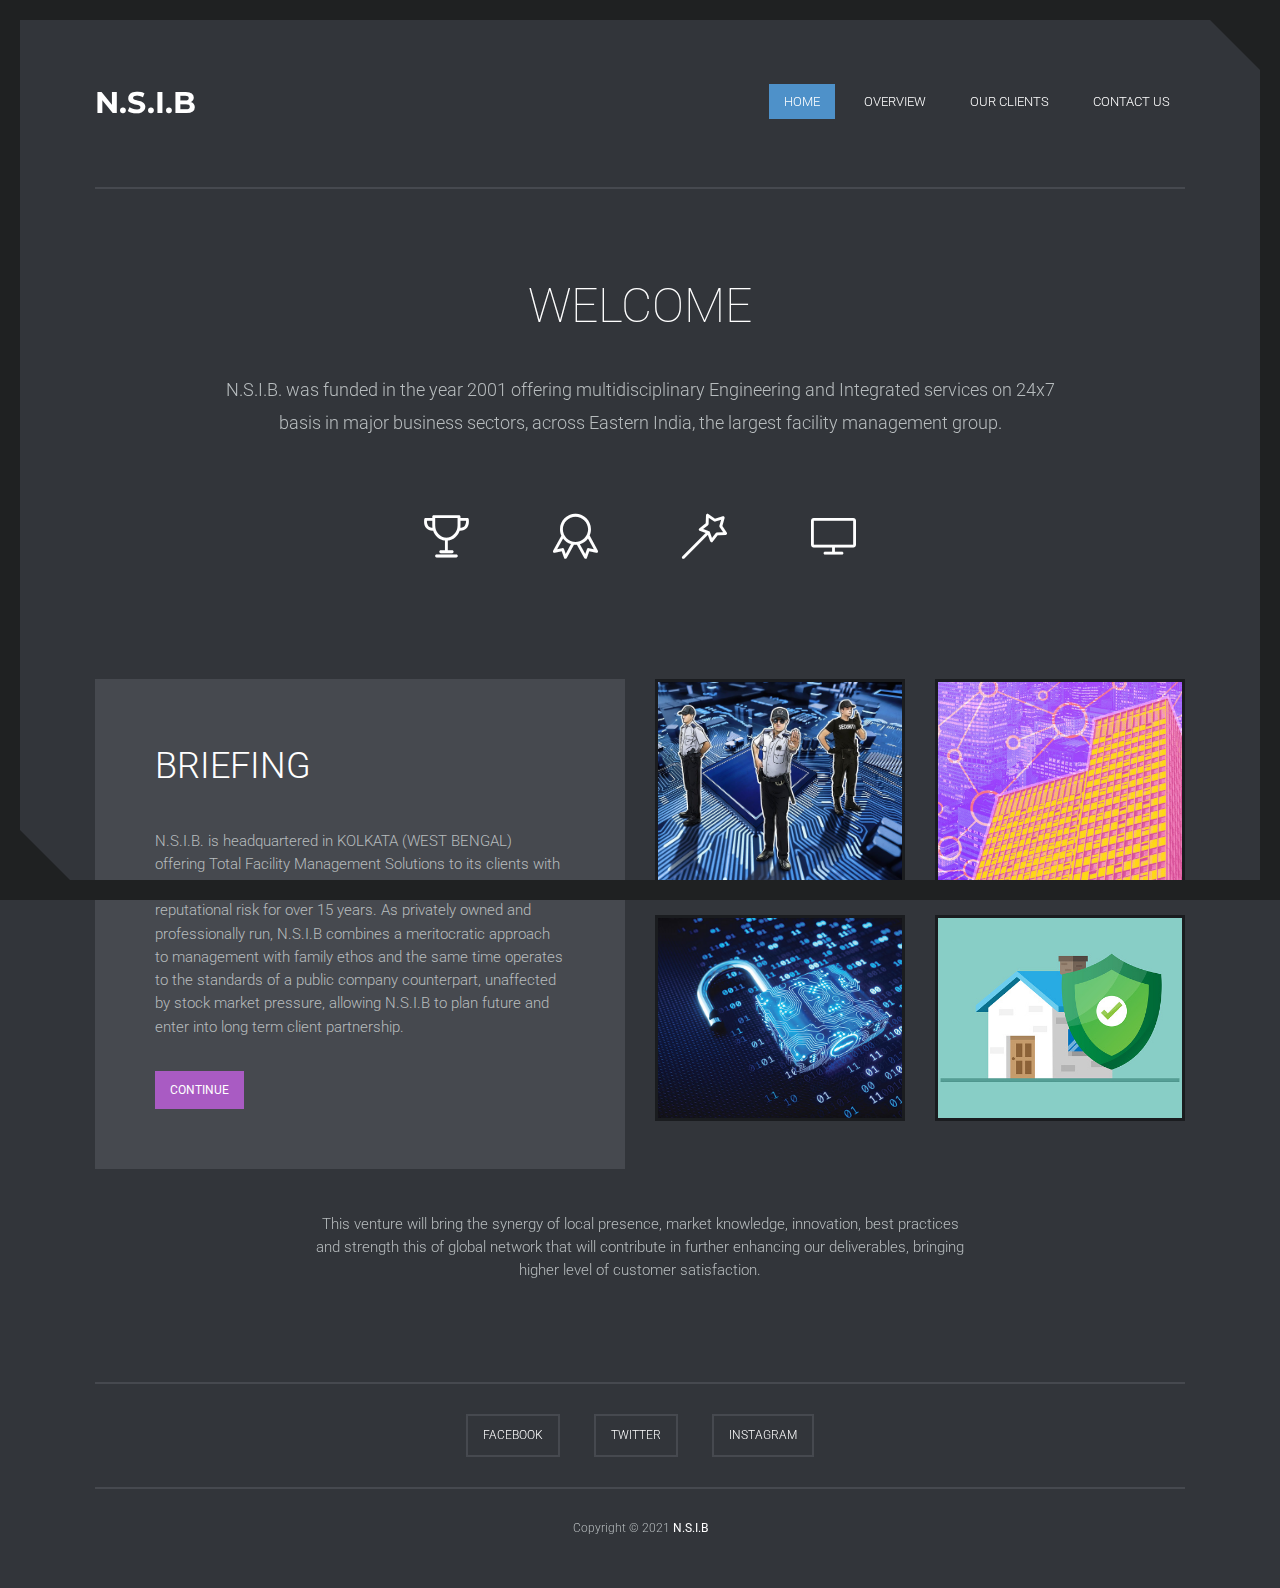
==== index.html @ e3a608ae "Update index.html" ====
<!doctype html>
<html lang="en">
<head>
	<meta charset="utf-8">
	<meta name="viewport" content="width=device-width, initial-scale=1, minimal-ui">
	<title>N.S.I.B</title>
	<link rel="stylesheet" href="css/bootstrap.min.css">
	<link rel="stylesheet" href="css/font-awesome.min.css">
	<link rel="stylesheet" href="css/simple-line-icons.css">
	<link rel="stylesheet" href="css/animate.css">
	<link rel="stylesheet" href="css/typ_style.css">
</head>
<body>
	<header class="site-header container animated fadeInDown">
		<div class="header-wrapper">
			<div class="row">
				<div class="col-md-4">
					<div class="site-branding">
						<a href="#"><h1>N.S.I.B</h1></a>
					</div>
				</div>
				<a href="#" class="toggle-nav hidden-md hidden-lg">
					<i class="fa fa-bars"></i>
				</a>
				<div class="col-md-8">
					<nav id="nav" class="main-navigation hidden-xs hidden-sm">
						<ul class="main-menu">
							<li><a class="show-1 active homebutton" href="#">Home</a></li>
							<li><a class="show-2 aboutbutton" href="#">Overview</a></li>
							<li><a class="show-3 clientbtn" href="#">Our Clients</a></li>
							<li><a class="show-4 contactbutton" href="#">Contact Us</a></li>
						</ul>
					</nav>
					<nav class="main-navigation menu-responsive hidden-md hidden-lg">
						<ul class="main-menu">
							<li><a class="show-1 active homebutton" href="#">Home</a></li>
							<li><a class="show-2 aboutbutton" href="#">Overview</a></li>
							<li><a class="show-3 clientbtn" href="#">Our Clients</a></li>
							<li><a class="show-4 contactbutton" href="#">Contact Us</a></li>
						</ul>
					</nav>
				</div>
			</div>
		</div>
	</header>

	
	<div id="menu-container">
		<div id="menu-1" class="homepage home-section container">
			<div class="home-intro text-center">
				<h2 class="welcome-title animated fadeInLeft">WELCOME</h2>
				<p class="animated fadeInRight">N.S.I.B. was funded in the year 2001 offering multidisciplinary 
                    Engineering and Integrated services on 24x7 basis in major 
                    business sectors, across Eastern India, the largest facility 
                    management group.</p>
				<ul class="list-icons animated fadeInUp">
					<li><i class="icon-trophy"></i></li>
					<li><i class="icon-badge"></i></li>
					<li><i class="icon-magic-wand"></i></li>
					<li><i class="icon-screen-desktop"></i></li>
				</ul>
			</div>
			<div class="home-Clients">
				<div class="row">
					<div class="col-md-6 col-sm-12">
						<div class="project-title animated fadeInUp">
							<h2>Briefing</h2>
							<p>N.S.I.B. is 
                                headquartered in KOLKATA (WEST BENGAL) offering Total Facility 
                                Management Solutions to its clients with quality, innovation, 
                                environmental improvements and managing reputational risk for 
                                over 15 years. As privately owned and professionally run, N.S.I.B 
                                combines a meritocratic approach to management with family 
                                ethos and the same time operates to the standards of a public 
                                company counterpart, unaffected by stock market pressure, 
                                allowing N.S.I.B to plan future and enter into long term client 
                                partnership.</p>
							<a href="#" class="pink-button">Continue</a>
						</div>
					</div>
					<div class="project-home-holder col-md-6 col-sm-12">
						<div class="row">
							<div class="col-md-6 col-sm-6">
								<div class="project-item one animated fadeInRight">
									<img class="brief-items-img" src="img/h-one.jpg" alt="">
									<div class="overlay">
										<h4><a class="omission" href="#">Our Mission</a></h4>
									</div>
								</div>
							</div>
							<div class="col-md-6 col-sm-6">
								<div class="project-item two animated fadeInRight">
									<img class="brief-items-img"  src="img/h-two.jpg" alt="">
									<div class="overlay">
										<h4><a class="oaim" href="#">Our Aim</a></h4>
									</div>
								</div>
							</div>
							<div class="col-md-6 col-sm-6">
								<div class="project-item three animated fadeInRight">
									<img class="brief-items-img"  src="img/h-three.jpg" alt="">
									<div class="overlay">
										<h4><a class="ostrength" href="#">Our Strength</a></h4>
									</div>
								</div>
							</div>
							<div class="col-md-6 col-sm-6">
								<div class="project-item four animated fadeInRight">
									<img class="brief-items-img" src="img/h-four.jpg" alt="">
									<div class="overlay">
										<h4><a class="ovalues" href="#">Our Values</a></h4>
									</div>
								</div>
							</div>
						</div>
					</div>
				</div>
               <div align="center"><br><div class=" animated fadeInUp" style="width:60%;" align="center"><p>This venture will bring the synergy of local presence, market 
                    knowledge, innovation, best practices and strength this of global 
                    network that will contribute in further enhancing our deliverables, 
                    bringing higher level of customer satisfaction. </p></div></div>
			</div>
			
		</div>



		<div id="menu-2" class="content about-section container">
			<div class="our-story">
				<div class="story-bg animated fadeIn"></div>
				<div class="row">
					<div >
						<div class="inner-story animated fadeInRight text-left">
							<h2>Total Facilities Management</h2>
							<p>We combine global best practices to local expertise in delivering 
								value added services across sectors. Our Flagship Division has been 
								catering to complete Engineering Services in Hotels, Malls, 
								Multiplexes, Hospitals, Townships, IT Sector, Institutional Projects, 
								Large Commercials, & Residential Complexes and Industrial clients 
								with our uninterrupted 24X7 days operations covering a total floor 
								space of over 23 million sq. ft. across India. Our distinctive 
								approach in understanding the client’s needs and offering tailor 
								made solutions has led us to be leader in India. </p><br>
								<p>We combine global best practices to local expertise in delivering 
									value added services across sectors. Our Flagship Division has been 
									catering to complete Engineering Services in Hotels, Malls, 
									Multiplexes, Hospitals, Townships, IT Sector, Institutional Projects, 
									Large Commercials, & Residential Complexes and Industrial clients 
									with our uninterrupted 24X7 days operations covering a total floor 
									space of over 23 million sq. ft. across India. Our distinctive 
									approach in understanding the client’s needs and offering tailor 
									made solutions has led us to be leader in India. </p>
						</div>
					</div>
				</div>
			</div>
			<div class="our-offers">
				<div class="offer-bg animated fadeIn"></div>
				<div class="offer-header">
					<div class="row">
						<div class="col-md-6 col-md-offset-3 text-center">
							<div class="offer-title animated fadeInDown">
								<h2>Services Offered</h2>
							</div>
						</div>
					</div>
				</div>
				<div class="row">
					<div class="offer-holder">
						<div class="col-md-6">
							<div class="offer-item offer-1 animated fadeInLeft">
								<figure>
									<img src="img/1.jpg" alt="">
								</figure>
								<div class="offer-content text-center">
									<h4>Hard Services</h4>
									<p>Electro-Mechanical- HT, LT Distribution, DG and 
										Power Backup Equipment’s, HVAC High side & Low side, Heating 
										System, Fire Fighting & Detection System, Plumbing & Sanitation, 
										Elevators & Escalators, Building Management & Automation System, 
										Energy Management, Water & Sewerage Management System. </p>
									<span class="offer-left"><i></i></span>
									<span class="offer-right"><i></i></span>
								</div>
							</div>
						</div>
						<div class="col-md-6">
							<div class="offer-item offer-2 animated fadeInRight">
								<figure>
									<img src="img/1.jpg" alt="">
								</figure>
								<div class="offer-content text-center">
									<h4>Environment & Compliance Services</h4>
									<p>W a s t e M a n a g e m e n t , 
										Recycling Services, Sustainability Management, Confidential Waste, 
										Pest Control PAT Testing, Fixed Wire Testing, Workplace Compliance, 
										Health and Safety Services.</p>
									<span class="offer-left"><i></i></span>
									<span class="offer-right"><i></i></span>
								</div>
							</div>
						</div>
					</div>
				</div>
			</div>
		</div>

		<div id="menu-3" class="content project-section container">
			<div class="Clients-header">
				<h2 class="animated fadeInRight">Our Clients</h2>
				<p class="animated fadeInLeft">-------------------------------------------------------------</p>
			</div>
			<div class="Clients-holder">
				<div class="row">
					<div class="col-md-4 col-sm-6 p-1 animated umScaleIn">
						<div class="project-item">
							<img src="img/1.jpg" alt="">
							<div class="overlay">
								<h4><a href="#">Project One</a></h4>
							</div>
						</div>
					</div>
					<div class="col-md-4 col-sm-6 p-2 animated umScaleIn">
						<div class="project-item">
							<img src="img/1.jpg" alt="">
							<div class="overlay">
								<h4><a href="#">Project Two</a></h4>
							</div>
						</div>
					</div>
					<div class="col-md-4 col-sm-6 p-3 animated umScaleIn">
						<div class="project-item">
							<img src="img/1.jpg" alt="">
							<div class="overlay">
								<h4><a href="#">Project Three</a></h4>
							</div>
						</div>
					</div>
				</div>
				<div class="row">
					<div class="col-md-3 col-sm-6 p-4 animated umScaleIn">
						<div class="project-item animated umScaleIn">
							<img src="img/1.jpg" alt="">
							<div class="overlay">
								<h4><a href="#">Project Four</a></h4>
							</div>
						</div>
					</div>
					<div class="col-md-3 col-sm-6">
						<div class="project-item p-5 animated umScaleIn">
							<img src="img/1.jpg" alt="">
							<div class="overlay">
								<h4><a href="#">Project Five</a></h4>
							</div>
						</div>
					</div>
					<div class="col-md-3 col-sm-6">
						<div class="project-item p-6 animated umScaleIn">
							<img src="img/1.jpg" alt="">
							<div class="overlay">
								<h4><a href="#">Project Six</a></h4>
							</div>
						</div>
					</div>
					<div class="col-md-3 col-sm-6">
						<div class="project-item p-7 animated umScaleIn">
							<img src="img/1.jpg" alt="">
							<div class="overlay">
								<h4><a href="#">Project Seven</a></h4>
							</div>
						</div>
					</div>
				</div>
			</div>
		</div>

		<div id="menu-4" class="content contact-section container">
			<div class="contact-header text-center">
				<h2 class="animated fadeInLeft">Get in Touch</h2>
				<p class="animated fadeInRight">Feel free to talk to us about anything.</p>
				<ul class="contact-social animated fadeInUp">
					<li><a href="#"><i class="fa fa-twitter"></i></a></li>
					<li><a href="#"><i class="fa fa-dribbble"></i></a></li>
					<li><a href="#"><i class="fa fa-instagram"></i></a></li>
					<li><a href="#"><i class="fa fa-share-alt"></i></a></li>
				</ul>
			</div>
			<div class="contact-holder">
				<div class="row">
					<div class="col-md-6 col-sm-12">
			            <div class="googlemap-wrapper animated fadeInLeft">
                            <div id="map_canvas" class="map-canvas"></div>
                        </div>
					</div>
					<div class="col-md-6 col-sm-12">
						<div class="contact-form animated fadeInUp">
							<h4>Send us a Message</h4>
							<div class="row">
								<fieldset class="col-md-6">
									<input type="text" name="name" placeholder="Your name">
								</fieldset>
								<fieldset class="col-md-6">
									<input type="email" name="email" placeholder="Your name">
								</fieldset>
								<fieldset class="col-md-12">
									<input type="text" name="subject" placeholder="Subject">
								</fieldset>
								<fieldset class="col-md-12">
									<textarea name="message" id="message" cols="30" rows="10" placeholder="Describe your Project"></textarea>
								</fieldset>
								<fieldset class="col-md-12">
									<a href="#" class="message-button">Submit Message</a>
								</fieldset>
							</div>
						</div>
					</div>
				</div>
			</div>
		</div>

<!------------------------------------------------------------------->
<div id="iteam-menu" class="content our-sec container">
	<div id="sec-one" class="our-story">
		<div class="story-bg-1 animated fadeIn"></div>
		<div class="row">
			<div class="col-md-6 col-md-offset-3">
				<div class="inner-story animated fadeInRight text-center">
					<h2>OUR MISSION</h2>
					<p>We aim to be recognized as the preferred supplier within its 
						chosen market whilst remaining private and profitable. We are 
						committed to Health & Safety, Sustainability and to making N.S.I.B 
						a great place to work.</p>
				</div>
			</div>
		</div>
	</div>
	<div id="sec-two" class="our-story">
		<div class="story-bg-2 animated fadeIn"></div>
		<div class="row">
			<div class="col-md-6 col-md-offset-3">
				<div class="inner-story animated fadeInRight text-center">
					<h2>OUR AIM</h2>
					<p>To create additional value to your business by undertaking a range 
						of multi discipline services within your business – leaving you to 
						concentrate on what you do the best. </p>
				</div>
			</div>
		</div>
	</div>
	<div  id="sec-three" class="our-story">
		<div class="story-bg-3 animated fadeIn"></div>
		<div class="row">
			<div class="col-md-6 col-md-offset-3">
				<div class="inner-story animated fadeInRight text-center">
					<h2>OUR STRENGTH</h2>
					<p>Our unique model of Systems-Process-Man Management works 
						together in effective service deliveries leading to high Customer 
						satisfaction. Our workforce of over 1800 trained and experienced 
						professionals, which is consistently growing, speaks about our 
						commitment and dedication to the Service Industry. </p>
				</div>
			</div>
		</div>
	</div>
	<div  id="sec-four" class="our-story">
		<div class="story-bg-4 animated fadeIn"></div>
		<div class="row">
			<div class="col-md-6 col-md-offset-3">
				<div class="inner-story animated fadeInRight text-center">
					<h2>OUR VALUES</h2>
					<p>We believe that our values describe the guiding principles which 
						influence our decisions, behaviours and actions in everyday 
						business life. 
						We strive to give the very best services to our customer and use 
						the core values as a frame work</p>
						<ul style="text-align: left;">
							<li>❖ Put Customer First</li>
							<li>❖ Foster a ‘can do’ attitude </li>
							<li>❖ Build strong relationships </li>
							<li>❖ Provide great value </li>
							<li>❖ Recognise wider responsibilities </li>
							<li>❖ Promote change & innovation </li>
						</ul>
				</div>
			</div>
		</div>
	</div>
</div>


<!----------------------------------------------------------------------------------->



	</div>

	<footer class="site-footer container text-center">
		<div class="row">
			<div class="col-md-12">
				<div class="main-footer">
					<ul class="social">
						<li><a href="#">Facebook</a></li>
						<li><a href="#">Twitter</a></li>
						<li><a href="#">Instagram</a></li>
					</ul>
				</div>
			</div>
		</div>
		<div class="row">
			<div class="col-md-12 copyright">
				<p>Copyright &copy; 2021 <a href="#" style="font-weight:400;">N.S.I.B</a></p>
			</div>
		</div>
	</footer>
	
	<span class="border-top"></span>
	<span class="border-left"></span>
	<span class="border-right"></span>
	<span class="border-bottom"></span>
	<span class="shape-1"></span>
	<span class="shape-2"></span>

	<script src="js/jquery.min.js"></script>
	<script src="js/typ_custom.js"></script>
</body>
</html>
---- css/simple-line-icons.css ----
@font-face {
	font-family: 'Simple-Line-Icons';
	src:url('../fonts/Simple-Line-Icons.eot');
	src:url('../fonts/Simple-Line-Icons.eot?#iefix') format('embedded-opentype'),
		url('../fonts/Simple-Line-Icons.woff') format('woff'),
		url('../fonts/Simple-Line-Icons.ttf') format('truetype'),
		url('../fonts/Simple-Line-Icons.svg#Simple-Line-Icons') format('svg');
	font-weight: normal;
	font-style: normal;
}

/* Use the following CSS code if you want to use data attributes for inserting your icons */
[data-icon]:before {
	font-family: 'Simple-Line-Icons';
	content: attr(data-icon);
	speak: none;
	font-weight: normal;
	font-variant: normal;
	text-transform: none;
	line-height: 1;
	-webkit-font-smoothing: antialiased;
	-moz-osx-font-smoothing: grayscale;
}

/* Use the following CSS code if you want to have a class per icon */
/*
Instead of a list of all class selectors,
you can use the generic selector below, but it's slower:
[class*="icon-"] {
*/
.icon-user-female, .icon-user-follow, .icon-user-following, .icon-user-unfollow, .icon-trophy, .icon-screen-smartphone, .icon-screen-desktop, .icon-plane, .icon-notebook, .icon-moustache, .icon-mouse, .icon-magnet, .icon-energy, .icon-emoticon-smile, .icon-disc, .icon-cursor-move, .icon-crop, .icon-credit-card, .icon-chemistry, .icon-user, .icon-speedometer, .icon-social-youtube, .icon-social-twitter, .icon-social-tumblr, .icon-social-facebook, .icon-social-dropbox, .icon-social-dribbble, .icon-shield, .icon-screen-tablet, .icon-magic-wand, .icon-hourglass, .icon-graduation, .icon-ghost, .icon-game-controller, .icon-fire, .icon-eyeglasses, .icon-envelope-open, .icon-envelope-letter, .icon-bell, .icon-badge, .icon-anchor, .icon-wallet, .icon-vector, .icon-speech, .icon-puzzle, .icon-printer, .icon-present, .icon-playlist, .icon-pin, .icon-picture, .icon-map, .icon-layers, .icon-handbag, .icon-globe-alt, .icon-globe, .icon-frame, .icon-folder-alt, .icon-film, .icon-feed, .icon-earphones-alt, .icon-earphones, .icon-drop, .icon-drawer, .icon-docs, .icon-directions, .icon-direction, .icon-diamond, .icon-cup, .icon-compass, .icon-call-out, .icon-call-in, .icon-call-end, .icon-calculator, .icon-bubbles, .icon-briefcase, .icon-book-open, .icon-basket-loaded, .icon-basket, .icon-bag, .icon-action-undo, .icon-action-redo, .icon-wrench, .icon-umbrella, .icon-trash, .icon-tag, .icon-support, .icon-size-fullscreen, .icon-size-actual, .icon-shuffle, .icon-share-alt, .icon-share, .icon-rocket, .icon-question, .icon-pie-chart, .icon-pencil, .icon-note, .icon-music-tone-alt, .icon-music-tone, .icon-microphone, .icon-loop, .icon-logout, .icon-login, .icon-list, .icon-like, .icon-home, .icon-grid, .icon-graph, .icon-equalizer, .icon-dislike, .icon-cursor, .icon-control-start, .icon-control-rewind, .icon-control-play, .icon-control-pause, .icon-control-forward, .icon-control-end, .icon-calendar, .icon-bulb, .icon-bar-chart, .icon-arrow-up, .icon-arrow-right, .icon-arrow-left, .icon-arrow-down, .icon-ban, .icon-bubble, .icon-camcorder, .icon-camera, .icon-check, .icon-clock, .icon-close, .icon-cloud-download, .icon-cloud-upload, .icon-doc, .icon-envelope, .icon-eye, .icon-flag, .icon-folder, .icon-heart, .icon-info, .icon-key, .icon-link, .icon-lock, .icon-lock-open, .icon-magnifier, .icon-magnifier-add, .icon-magnifier-remove, .icon-paper-clip, .icon-paper-plane, .icon-plus, .icon-pointer, .icon-power, .icon-refresh, .icon-reload, .icon-settings, .icon-star, .icon-symbol-female, .icon-symbol-male, .icon-target, .icon-volume-1, .icon-volume-2, .icon-volume-off, .icon-users {
	font-family: 'Simple-Line-Icons';
	speak: none;
	font-style: normal;
	font-weight: normal;
	font-variant: normal;
	text-transform: none;
	line-height: 1;
	-webkit-font-smoothing: antialiased;
}
.icon-user-female:before {
	content: "\e000";
}
.icon-user-follow:before {
	content: "\e002";
}
.icon-user-following:before {
	content: "\e003";
}
.icon-user-unfollow:before {
	content: "\e004";
}
.icon-trophy:before {
	content: "\e006";
}
.icon-screen-smartphone:before {
	content: "\e010";
}
.icon-screen-desktop:before {
	content: "\e011";
}
.icon-plane:before {
	content: "\e012";
}
.icon-notebook:before {
	content: "\e013";
}
.icon-moustache:before {
	content: "\e014";
}
.icon-mouse:before {
	content: "\e015";
}
.icon-magnet:before {
	content: "\e016";
}
.icon-energy:before {
	content: "\e020";
}
.icon-emoticon-smile:before {
	content: "\e021";
}
.icon-disc:before {
	content: "\e022";
}
.icon-cursor-move:before {
	content: "\e023";
}
.icon-crop:before {
	content: "\e024";
}
.icon-credit-card:before {
	content: "\e025";
}
.icon-chemistry:before {
	content: "\e026";
}
.icon-user:before {
	content: "\e005";
}
.icon-speedometer:before {
	content: "\e007";
}
.icon-social-youtube:before {
	content: "\e008";
}
.icon-social-twitter:before {
	content: "\e009";
}
.icon-social-tumblr:before {
	content: "\e00a";
}
.icon-social-facebook:before {
	content: "\e00b";
}
.icon-social-dropbox:before {
	content: "\e00c";
}
.icon-social-dribbble:before {
	content: "\e00d";
}
.icon-shield:before {
	content: "\e00e";
}
.icon-screen-tablet:before {
	content: "\e00f";
}
.icon-magic-wand:before {
	content: "\e017";
}
.icon-hourglass:before {
	content: "\e018";
}
.icon-graduation:before {
	content: "\e019";
}
.icon-ghost:before {
	content: "\e01a";
}
.icon-game-controller:before {
	content: "\e01b";
}
.icon-fire:before {
	content: "\e01c";
}
.icon-eyeglasses:before {
	content: "\e01d";
}
.icon-envelope-open:before {
	content: "\e01e";
}
.icon-envelope-letter:before {
	content: "\e01f";
}
.icon-bell:before {
	content: "\e027";
}
.icon-badge:before {
	content: "\e028";
}
.icon-anchor:before {
	content: "\e029";
}
.icon-wallet:before {
	content: "\e02a";
}
.icon-vector:before {
	content: "\e02b";
}
.icon-speech:before {
	content: "\e02c";
}
.icon-puzzle:before {
	content: "\e02d";
}
.icon-printer:before {
	content: "\e02e";
}
.icon-present:before {
	content: "\e02f";
}
.icon-playlist:before {
	content: "\e030";
}
.icon-pin:before {
	content: "\e031";
}
.icon-picture:before {
	content: "\e032";
}
.icon-map:before {
	content: "\e033";
}
.icon-layers:before {
	content: "\e034";
}
.icon-handbag:before {
	content: "\e035";
}
.icon-globe-alt:before {
	content: "\e036";
}
.icon-globe:before {
	content: "\e037";
}
.icon-frame:before {
	content: "\e038";
}
.icon-folder-alt:before {
	content: "\e039";
}
.icon-film:before {
	content: "\e03a";
}
.icon-feed:before {
	content: "\e03b";
}
.icon-earphones-alt:before {
	content: "\e03c";
}
.icon-earphones:before {
	content: "\e03d";
}
.icon-drop:before {
	content: "\e03e";
}
.icon-drawer:before {
	content: "\e03f";
}
.icon-docs:before {
	content: "\e040";
}
.icon-directions:before {
	content: "\e041";
}
.icon-direction:before {
	content: "\e042";
}
.icon-diamond:before {
	content: "\e043";
}
.icon-cup:before {
	content: "\e044";
}
.icon-compass:before {
	content: "\e045";
}
.icon-call-out:before {
	content: "\e046";
}
.icon-call-in:before {
	content: "\e047";
}
.icon-call-end:before {
	content: "\e048";
}
.icon-calculator:before {
	content: "\e049";
}
.icon-bubbles:before {
	content: "\e04a";
}
.icon-briefcase:before {
	content: "\e04b";
}
.icon-book-open:before {
	content: "\e04c";
}
.icon-basket-loaded:before {
	content: "\e04d";
}
.icon-basket:before {
	content: "\e04e";
}
.icon-bag:before {
	content: "\e04f";
}
.icon-action-undo:before {
	content: "\e050";
}
.icon-action-redo:before {
	content: "\e051";
}
.icon-wrench:before {
	content: "\e052";
}
.icon-umbrella:before {
	content: "\e053";
}
.icon-trash:before {
	content: "\e054";
}
.icon-tag:before {
	content: "\e055";
}
.icon-support:before {
	content: "\e056";
}
.icon-size-fullscreen:before {
	content: "\e057";
}
.icon-size-actual:before {
	content: "\e058";
}
.icon-shuffle:before {
	content: "\e059";
}
.icon-share-alt:before {
	content: "\e05a";
}
.icon-share:before {
	content: "\e05b";
}
.icon-rocket:before {
	content: "\e05c";
}
.icon-question:before {
	content: "\e05d";
}
.icon-pie-chart:before {
	content: "\e05e";
}
.icon-pencil:before {
	content: "\e05f";
}
.icon-note:before {
	content: "\e060";
}
.icon-music-tone-alt:before {
	content: "\e061";
}
.icon-music-tone:before {
	content: "\e062";
}
.icon-microphone:before {
	content: "\e063";
}
.icon-loop:before {
	content: "\e064";
}
.icon-logout:before {
	content: "\e065";
}
.icon-login:before {
	content: "\e066";
}
.icon-list:before {
	content: "\e067";
}
.icon-like:before {
	content: "\e068";
}
.icon-home:before {
	content: "\e069";
}
.icon-grid:before {
	content: "\e06a";
}
.icon-graph:before {
	content: "\e06b";
}
.icon-equalizer:before {
	content: "\e06c";
}
.icon-dislike:before {
	content: "\e06d";
}
.icon-cursor:before {
	content: "\e06e";
}
.icon-control-start:before {
	content: "\e06f";
}
.icon-control-rewind:before {
	content: "\e070";
}
.icon-control-play:before {
	content: "\e071";
}
.icon-control-pause:before {
	content: "\e072";
}
.icon-control-forward:before {
	content: "\e073";
}
.icon-control-end:before {
	content: "\e074";
}
.icon-calendar:before {
	content: "\e075";
}
.icon-bulb:before {
	content: "\e076";
}
.icon-bar-chart:before {
	content: "\e077";
}
.icon-arrow-up:before {
	content: "\e078";
}
.icon-arrow-right:before {
	content: "\e079";
}
.icon-arrow-left:before {
	content: "\e07a";
}
.icon-arrow-down:before {
	content: "\e07b";
}
.icon-ban:before {
	content: "\e07c";
}
.icon-bubble:before {
	content: "\e07d";
}
.icon-camcorder:before {
	content: "\e07e";
}
.icon-camera:before {
	content: "\e07f";
}
.icon-check:before {
	content: "\e080";
}
.icon-clock:before {
	content: "\e081";
}
.icon-close:before {
	content: "\e082";
}
.icon-cloud-download:before {
	content: "\e083";
}
.icon-cloud-upload:before {
	content: "\e084";
}
.icon-doc:before {
	content: "\e085";
}
.icon-envelope:before {
	content: "\e086";
}
.icon-eye:before {
	content: "\e087";
}
.icon-flag:before {
	content: "\e088";
}
.icon-folder:before {
	content: "\e089";
}
.icon-heart:before {
	content: "\e08a";
}
.icon-info:before {
	content: "\e08b";
}
.icon-key:before {
	content: "\e08c";
}
.icon-link:before {
	content: "\e08d";
}
.icon-lock:before {
	content: "\e08e";
}
.icon-lock-open:before {
	content: "\e08f";
}
.icon-magnifier:before {
	content: "\e090";
}
.icon-magnifier-add:before {
	content: "\e091";
}
.icon-magnifier-remove:before {
	content: "\e092";
}
.icon-paper-clip:before {
	content: "\e093";
}
.icon-paper-plane:before {
	content: "\e094";
}
.icon-plus:before {
	content: "\e095";
}
.icon-pointer:before {
	content: "\e096";
}
.icon-power:before {
	content: "\e097";
}
.icon-refresh:before {
	content: "\e098";
}
.icon-reload:before {
	content: "\e099";
}
.icon-settings:before {
	content: "\e09a";
}
.icon-star:before {
	content: "\e09b";
}
.icon-symbol-female:before {
	content: "\e09c";
}
.icon-symbol-male:before {
	content: "\e09d";
}
.icon-target:before {
	content: "\e09e";
}
.icon-volume-1:before {
	content: "\e09f";
}
.icon-volume-2:before {
	content: "\e0a0";
}
.icon-volume-off:before {
	content: "\e0a1";
}
.icon-users:before {
	content: "\e001";
}
---- css/typ_style.css ----
@import url(http://fonts.googleapis.com/css?family=Roboto:100,400,300,500,700);

@import url(http://fonts.googleapis.com/css?family=Montserrat:400,700);

.overlay h4 {
    position: relative;
    top: 50%;
    -webkit-transform: translateY(-50%);
    -ms-transform: translateY(-50%);
    transform: translateY(-50%);
}

.header-wrapper:after {
    content: "";
    display: table;
    clear: both;
}

.blue {
	color: #3CF;
}

.green {
	color: #0F0;
}

html,body,div,span,applet,object,iframe,h1,h2,h3,h4,h5,h6,p,blockquote,pre,a,abbr,acronym,address,big,cite,code,del,dfn,em,img,ins,kbd,q,s,samp,small,strike,strong,sub,sup,tt,var,b,u,i,center,dl,dt,dd,ol,ul,li,fieldset,form,label,legend,table,caption,tbody,tfoot,thead,tr,th,td,article,aside,canvas,details,embed,figure,figcaption,footer,header,hgroup,menu,nav,output,ruby,section,summary,time,mark,audio,video {
    margin: 0;
    padding: 0;
    border: 0;
    font-size: 100%;
    font: inherit;
    vertical-align: baseline;
}

article,aside,details,figcaption,figure,footer,header,hgroup,menu,nav,section {
    display: block;
}

body {
    line-height: 1;
}

ol,ul {
    list-style: none;
}

blockquote,q {
    quotes: none;
}

blockquote:before,blockquote:after,q:before,q:after {
    content: '';
    content: none;
}

table {
    border-collapse: collapse;
    border-spacing: 0;
}

html {
    box-sizing: border-box;
}

*,*:before,*:after {
    box-sizing: inherit;
}

.site-header {
    margin-bottom: 80px;
}

.header-wrapper {
    border-bottom: 2px solid #46494f;
    padding: 60px 0;
    position: relative;
}

a.toggle-nav {
    position: absolute;
    top: 0;
    right: 0;
    margin: 60px 0;
    width: 46px;
    height: 46px;
    background: #4e91c9;
    text-align: center;
    line-height: 46px;
}

a.toggle-nav i {
    font-size: 16px;
}

a.toggle-nav:hover {
    color: #fff;
}

.site-branding h1 {
    font-family: 'Montserrat', sans-serif;
    font-size: 30px;
    font-weight: 700;
    color: #fff;
    text-transform: uppercase;
}

nav.main-navigation {
    text-align: right;
    margin-top: 10px;
}

@media screen and (max-width: 992px) {
    nav.main-navigation {
        margin-top: 20px;
        text-align: left;
    }
}

@media screen and (max-width: 992px) {
    .menu-responsive {
        display: none;
    }
}

@media screen and (min-width: 993px) {
    .container {
        padding-right: 40px;
        padding-left: 40px;
    }
}

@media screen and (max-width: 1040px) {
    .container {
        padding-right: 40px;
        padding-left: 40px;
    }
}

ul.main-menu li {
    display: inline-block;
    margin-left: 10px;
}

ul.main-menu li a {
    padding: 10px 15px;
    text-transform: uppercase;
    font-size: 13px;
}

ul.main-menu li a.active {
    background: #4e91c9;
    color: #fff;
}

@media screen and (max-width: 992px) {
    ul.main-menu {
        background: #26282c;
        padding: 10px 0;
    }

    ul.main-menu li {
        display: block;
        margin-left: 0;
        margin-right: 0;
        margin-bottom: 10px;
        margin-top: 10px;
    }

    ul.main-menu li a {
        font-size: 15px;
        font-weight: 300;
    }

    ul.main-menu li a.active {
        background: inherit;
        color: #4e91c9;
    }
}

.content {
    display: none;
}

.home-intro {
    margin-bottom: 100px;
}

.home-intro p {
    font-size: 18px;
    line-height: 1.85;
    width: 80%;
    margin: 0 auto;
    -moz-animation-delay: 0.5s;
    -webkit-animation-delay: 0.5s;
    animation-delay: 0.5s;
}

h2.welcome-title {
    font-weight: 100;
    color: #fff;
    font-size: 48px;
    margin-bottom: 30px;
    -moz-animation-delay: 0.1s;
    -webkit-animation-delay: 0.1s;
    animation-delay: 0.1s;
}

@media screen and (max-width: 992px) {
    h2.welcome-title {
        font-size: 36px;
    }
}

.list-icons {
    margin-top: 60px;
    -moz-animation-delay: 0.9s;
    -webkit-animation-delay: 0.9s;
    animation-delay: 0.9s;
}

.list-icons li {
    display: inline-block;
    margin: 15px 40px;
}

.list-icons li i {
    font-size: 45px;
    color: #fff;
}

.home-Clients {
    margin-bottom: 100px;
}

.home-Clients h2 {
    color: #fff;
    font-size: 36px;
    margin-top: 0;
    margin-bottom: 35px;
}

.home-Clients p {
    margin-bottom: 32px;
}

.project-title {
    padding: 60px;
    background: #46494f;
    margin-bottom: 20px;
    -moz-animation-delay: 0.5s;
    -webkit-animation-delay: 0.5s;
    animation-delay: 0.5s;
}

.project-item {
    margin-bottom: 30px;
    position: relative;
    overflow: hidden;
    border: 3px solid #1a1c1f;
    -moz-backface-visibility: hidden;
    -webkit-backface-visibility: hidden;
    backface-visibility: hidden;
}

.project-item img {
    width: 100%;
    display: block;
}

.overlay {
    position: absolute;
    width: 100%;
    height: 100%;
    top: 0;
    left: 0;
    background: rgba(169,91,195,0.9);
    text-align: center;
    opacity: 0;
    -webkit-transition: all 200ms ease-in-out;
    -moz-transition: all 200ms ease-in-out;
    -ms-transition: all 200ms ease-in-out;
    -o-transition: all 200ms ease-in-out;
    transition: all 200ms ease-in-out;
    -moz-transform: rotate(45deg);
    -ms-transform: rotate(45deg);
    -o-transform: rotate(45deg);
    -webkit-transform: rotate(45deg);
    transform: rotate(45deg);
}

.overlay h4 {
    font-size: 18px;
}

.overlay h4 a {
    color: #fff;
}

.project-item:hover .overlay {
    opacity: 1;
    -moz-transform: rotate(0);
    -ms-transform: rotate(0);
    -o-transform: rotate(0);
    -webkit-transform: rotate(0);
    transform: rotate(0);
}

.project-item.one {
    -moz-animation-delay: 0.5s;
    -webkit-animation-delay: 0.5s;
    animation-delay: 0.5s;
}

.project-item.two {
    -moz-animation-delay: 1s;
    -webkit-animation-delay: 1s;
    animation-delay: 1s;
}

.project-item.three {
    -moz-animation-delay: 1.5s;
    -webkit-animation-delay: 1.5s;
    animation-delay: 1.5s;
}

.project-item.four {
    -moz-animation-delay: 2s;
    -webkit-animation-delay: 2s;
    animation-delay: 2s;
}

.our-story {
    padding: 0 50px;
    margin-top: 30px;
    position: relative;
    overflow: hidden;
}

.story-bg {
    background: url("../img/story-bg.jpg");
    background-repeat: no-repeat;
    background-size: cover;
    position: absolute;
    width: 100%;
    height: 100%;
    top: 0;
    left: 0;
    -moz-animation-delay: 1.7s;
    -webkit-animation-delay: 1.7s;
    animation-delay: 1.7s;
}
.story-bg-1 {
    background: url("../img/story-bg-1.jpg");
    background-repeat: no-repeat;
    background-size: cover;
    position: absolute;
    width: 100%;
    height: 100%;
    top: 0;
    left: 0;
    -moz-animation-delay: 1.7s;
    -webkit-animation-delay: 1.7s;
    animation-delay: 1.7s;
}

.story-bg-2 {
    background: url("../img/story-bg-2.jpg");
    background-repeat: no-repeat;
    background-size: cover;
    position: absolute;
    width: 100%;
    height: 100%;
    top: 0;
    left: 0;
    -moz-animation-delay: 1.7s;
    -webkit-animation-delay: 1.7s;
    animation-delay: 1.7s;
}
.story-bg-3 {
    background: url("../img/story-bg-3.jpg");
    background-repeat: no-repeat;
    background-size: cover;
    position: absolute;
    width: 100%;
    height: 100%;
    top: 0;
    left: 0;
    -moz-animation-delay: 1.7s;
    -webkit-animation-delay: 1.7s;
    animation-delay: 1.7s;
}
.story-bg-4 {
    background: url("../img/story-bg-4.jpg");
    background-repeat: no-repeat;
    background-size: cover;
    position: absolute;
    width: 100%;
    height: 100%;
    top: 0;
    left: 0;
    -moz-animation-delay: 1.7s;
    -webkit-animation-delay: 1.7s;
    animation-delay: 1.7s;
}






.inner-story {
    background: #fff;
    padding: 40px;
    color: #32353a;
    -moz-animation-delay: 0.5s;
    -webkit-animation-delay: 0.5s;
    animation-delay: 0.5s;
}

.inner-story h2 {
    margin-bottom: 30px;
}

.inner-story p {
    margin-bottom: 0;
}

.our-offers {
    margin-top: 3px;
    padding: 0 50px;
    position: relative;
    overflow: hidden;
    margin-bottom: 120px;
}

.offer-bg {
    background: url("../img/offer-bg.jpg");
    background-repeat: no-repeat;
    background-size: cover;
    position: absolute;
    width: 100%;
    height: 69%;
    top: 0;
    left: 0;
    -moz-animation-delay: 3.6s;
    -webkit-animation-delay: 3.6s;
    animation-delay: 3.6s;
}

.offer-title {
    color: #4e91c9;
    padding: 30px;
    background: #fff;
    margin-bottom: 40px;
    -moz-animation-delay: 1.2s;
    -webkit-animation-delay: 1.2s;
    animation-delay: 1.2s;
}

.offer-item {
    margin-top: 40px;
    overflow: hidden;
}

.offer-item figure {
    border: 3px solid #fff;
}

.offer-item figure img {
    width: 100%;
    display: block;
}

.offer-content {
    padding: 30px;
    background: #fff;
    color: #32353a;
    position: relative;
}

.offer-content h4 {
    margin-bottom: 30px;
    font-weight: normal;
}

.offer-content p {
    margin-bottom: 0;
}

span.offer-left {
    position: absolute;
    bottom: -1px;
    left: -1px;
    width: 30px;
    height: 30px;
}

.offer-left>i {
    position: absolute;
    display: inline-block;
    width: 0;
    height: 0;
    line-height: 0;
    border: 15px solid transparent;
    border-left: 15px solid #32353a;
    border-bottom: 15px solid #32353a;
    left: 0px;
    top: 0px;
}

span.offer-right {
    position: absolute;
    bottom: -1px;
    right: -1px;
    width: 30px;
    height: 30px;
}

.offer-right>i {
    position: absolute;
    display: inline-block;
    width: 0;
    height: 0;
    line-height: 0;
    border: 15px solid transparent;
    border-right: 15px solid #32353a;
    border-bottom: 15px solid #32353a;
    left: 0px;
    top: 0px;
}

.offer-1 {
    -moz-animation-delay: 2.1s;
    -webkit-animation-delay: 2.1s;
    animation-delay: 2.1s;
}

.offer-2 {
    -moz-animation-delay: 2.8s;
    -webkit-animation-delay: 2.8s;
    animation-delay: 2.8s;
}

.Clients-header {
    margin-top: 30px;
    margin-bottom: 80px;
    text-align: center;
}

.Clients-header h2 {
    font-weight: 100;
    color: #fff;
    font-size: 36px;
    margin-bottom: 30px;
    -moz-animation-delay: 0.5s;
    -webkit-animation-delay: 0.5s;
    animation-delay: 0.5s;
}

.Clients-header p {
    font-size: 17px;
    line-height: 1.75em;
    -moz-animation-delay: 1s;
    -webkit-animation-delay: 1s;
    animation-delay: 1s;
}

.Clients-holder {
    margin-bottom: 80px;
}

.p-1 {
    -moz-animation-delay: 1.7s;
    -webkit-animation-delay: 1.7s;
    animation-delay: 1.7s;
}

.p-2 {
    -moz-animation-delay: 2s;
    -webkit-animation-delay: 2s;
    animation-delay: 2s;
}

.p-3 {
    -moz-animation-delay: 2.3s;
    -webkit-animation-delay: 2.3s;
    animation-delay: 2.3s;
}

.p-4 {
    -moz-animation-delay: 2.6s;
    -webkit-animation-delay: 2.6s;
    animation-delay: 2.6s;
}

.p-5 {
    -moz-animation-delay: 2.9s;
    -webkit-animation-delay: 2.9s;
    animation-delay: 2.9s;
}

.p-6 {
    -moz-animation-delay: 3.1s;
    -webkit-animation-delay: 3.1s;
    animation-delay: 3.1s;
}

.p-7 {
    -moz-animation-delay: 3.4s;
    -webkit-animation-delay: 3.4s;
    animation-delay: 3.4s;
}

.blog-posts {
    margin-bottom: 80px;
}

.blog-item {
    position: relative;
    overflow: hidden;
    @extned %clearfix;;padding: 20px;
    color: #6d747e;
    text-align: center;
    margin-bottom: 30px;
}

.blog-item a {
    color: #32353a;
}

.blog-item h3 {
    font-size: 20px;
    font-weight: normal;
    letter-spacing: 1px;
}

.blog-item:hover .blog-bg {
    -moz-transform: scale(1.2, 1.2);
    -ms-transform: scale(1.2, 1.2);
    -o-transform: scale(1.2, 1.2);
    -webkit-transform: scale(1.2, 1.2);
    transform: scale(1.2, 1.2);
}

span.solid-line {
    width: 60px;
    height: 2px;
    background: #32353a;
    display: block;
    margin-left: auto;
    margin-right: auto;
    margin-top: 30px;
    margin-bottom: 30px;
}

.post-button {
    font-size: 12px;
    text-transform: uppercase;
    font-weight: 700;
    padding: 12px 20px;
    background: #eee;
}

.blog-bg {
    position: absolute;
    width: 100%;
    height: 100%;
    top: 0;
    left: 0;
    background-size: cover;
    background-repeat: no-repeat;
    z-index: 8;
    -webkit-transition: all 200ms ease-in-out;
    -moz-transition: all 200ms ease-in-out;
    -ms-transition: all 200ms ease-in-out;
    -o-transition: all 200ms ease-in-out;
    transition: all 200ms ease-in-out;
}

.blog-blue {
    background: url("../img/blog-blue.jpg");
}

.blog-pink {
    background: url("../img/blog-pink.jpg");
}

.blog-green {
    background: url("../img/blog-green.jpg");
}

.post-1 {
    -moz-animation-delay: 2.3s;
    -webkit-animation-delay: 2.3s;
    animation-delay: 2.3s;
}

.post-2 {
    -moz-animation-delay: 2.8s;
    -webkit-animation-delay: 2.8s;
    animation-delay: 2.8s;
}

.post-3 {
    -moz-animation-delay: 3.3s;
    -webkit-animation-delay: 3.3s;
    animation-delay: 3.3s;
}

.blog-content {
    position: relative;
    z-index: 9;
    background: #fff;
    padding: 60px 30px;
}

.blog-content p {
    line-height: 1.75em;
    margin-bottom: 35px;
}

.blog-header {
    margin-bottom: 90px;
}

.blog-header h2 {
    font-size: 36px;
    color: #fff;
    margin-bottom: 30px;
    font-weight: 100;
    -moz-animation-delay: 0.5s;
    -webkit-animation-delay: 0.5s;
    animation-delay: 0.5s;
}

.blog-header p {
    font-size: 17px;
    line-height: 1.75em;
    margin-bottom: 35px;
    -moz-animation-delay: 1.2s;
    -webkit-animation-delay: 1.2s;
    animation-delay: 1.2s;
}

.blog-button {
    background: #d5b14f;
    text-transform: uppercase;
    font-weight: 700;
    font-size: 12px;
    padding: 12px 20px;
    color: #fff !important;
    -moz-animation-delay: 1.9s;
    -webkit-animation-delay: 1.9s;
    animation-delay: 1.9s;
}

.contact-header {
    margin-bottom: 100px;
}

.contact-header h2 {
    font-size: 36px;
    font-weight: 100;
    color: #fff;
    margin-bottom: 30px;
    -moz-animation-delay: 0.5s;
    -webkit-animation-delay: 0.5s;
    animation-delay: 0.5s;
}

.contact-header p {
    font-size: 17px;
    line-height: 1.75em;
    -moz-animation-delay: 1.4s;
    -webkit-animation-delay: 1.4s;
    animation-delay: 1.4s;
}

.contact-social {
    -moz-animation-delay: 2s;
    -webkit-animation-delay: 2s;
    animation-delay: 2s;
}

.contact-social li {
    display: inline-block;
    margin: 0 20px;
}

.contact-social li i {
    font-size: 24px;
}

.contact-holder {
    background: #46494f;
    margin-bottom: 100px;
}

.googlemap-wrapper {
    -moz-animation-delay: 2.7s;
    -webkit-animation-delay: 2.7s;
    animation-delay: 2.7s;
}

.map-canvas {
    height: 505px;
}

#map_canvas {
    width: 100%;
    height: 505px;
}

#map_canvas img {
    max-width: none;
}

.contact-form {
    -moz-animation-delay: 3.5s;
    -webkit-animation-delay: 3.5s;
    animation-delay: 3.5s;
    padding-right: 30px;
}

@media screen and (max-width: 992px) {
    .contact-form {
        padding-left: 30px;
    }
}

.contact-form h4 {
    color: #fff;
    font-size: 24px;
    margin: 30px 0;
}

.contact-form input,.contact-form textarea {
    background: #32353a;
    border: 0;
    outline: 0;
    color: #fff;
    font-size: 13px;
    height: 44px;
    max-width: 100%;
    width: 100%;
    margin-bottom: 30px;
    padding: 10px;
}

.contact-form textarea {
    height: 150px;
}

.message-button {
    text-transform: uppercase;
    font-weight: 700;
    font-size: 12px;
    background: #4e91c9;
    color: #fff !important;
    padding: 12px 20px;
    display: inline-block;
    margin-bottom: 30px;
}

.main-footer {
    border-top: 2px solid #46494f;
    border-bottom: 2px solid #46494f;
    padding: 30px 0 15px 0;
}

.main-footer .social li {
    display: inline-block;
    margin: 0 15px 15px 15px;
}

.main-footer .social li a {
    padding: 20px;
}

.main-footer .social li a:hover {
    background: #4e91c9;
    border-color: #4e91c9;
}

.copyright {
    margin-top: 30px;
    margin-bottom: 20px;
}

.copyright p {
    margin-bottom: 10px;
    font-size: 12px;
}

html {
    font-size: 93.75%;
    -moz-osx-font-smoothing: grayscale;
    -webkit-font-smoothing: antialiased;
}

body {
    background: #32353a;
    font-size: 15px;
    font-weight: 300;
    color: #b7bcbe;
    padding: 20px;
    font-family: "Roboto",sans-serif;
    line-height: 1.55;
    text-rendering: optimizeLegibility;
    -webkit-backface-visibility: hidden;
    overflow-x: hidden;
}

p {
    margin-bottom: 30px;
}

h1,h2,h3,h4,h5,h6 {
    text-transform: uppercase;
}

h1 {
    font-size: 36px;
}

h2 {
    font-size: 30px;
}

h3 {
    font-size: 24px;
}

h4 {
    font-size: 20px;
}

h5 {
    font-size: 18px;
}

h6 {
    font-size: 15px;
}

a {
    color: #fff;
    text-decoration: none;
    -webkit-transition: all 100ms ease-in-out;
    -moz-transition: all 100ms ease-in-out;
    -ms-transition: all 100ms ease-in-out;
    -o-transition: all 100ms ease-in-out;
    transition: all 100ms ease-in-out;
}

a:hover {
    color: inherit;
    text-decoration: none;
}

span[class*="border-"] {
    position: fixed;
    background: #1f2122;
}

.border-top {
    top: 0;
    left: 0;
    width: 100%;
    height: 20px;
}

.border-left {
    top: 0;
    left: 0;
    width: 20px;
    height: 100%;
}

.border-bottom {
    bottom: 0;
    left: 0;
    width: 100%;
    height: 20px;
}

.border-right {
    top: 0;
    right: 0;
    width: 20px;
    height: 100%;
}

.shape-1 {
    position: fixed;
    top: 20px;
    right: 20px;
    width: 50px;
    height: 50px;
    background: url("../img/shape-1.png") no-repeat;
}

.shape-2 {
    position: fixed;
    bottom: 20px;
    left: 20px;
    width: 50px;
    height: 50px;
    background: url("../img/shape-2.png") no-repeat;
}

.main-button,.main-footer .social li a {
    color: #fff;
    text-transform: uppercase;
    font-size: 12px;
    padding: 10px 15px;
    display: inline-block;
    border: 2px solid #46494f;
}

.pink-button {
    color: #fff;
    text-transform: uppercase;
    font-size: 12px;
    padding: 10px 15px;
    display: inline-block;
    background: #a95bc3;
    font-weight: normal;
}

.pink-button:hover {
    color: #fff;
}

.brief-items-img{
    height:200px;
    object-fit: cover;
}

a{
    color:white;
    text-decoration: none;
}

a:active,a:focus{
    color:white;
}
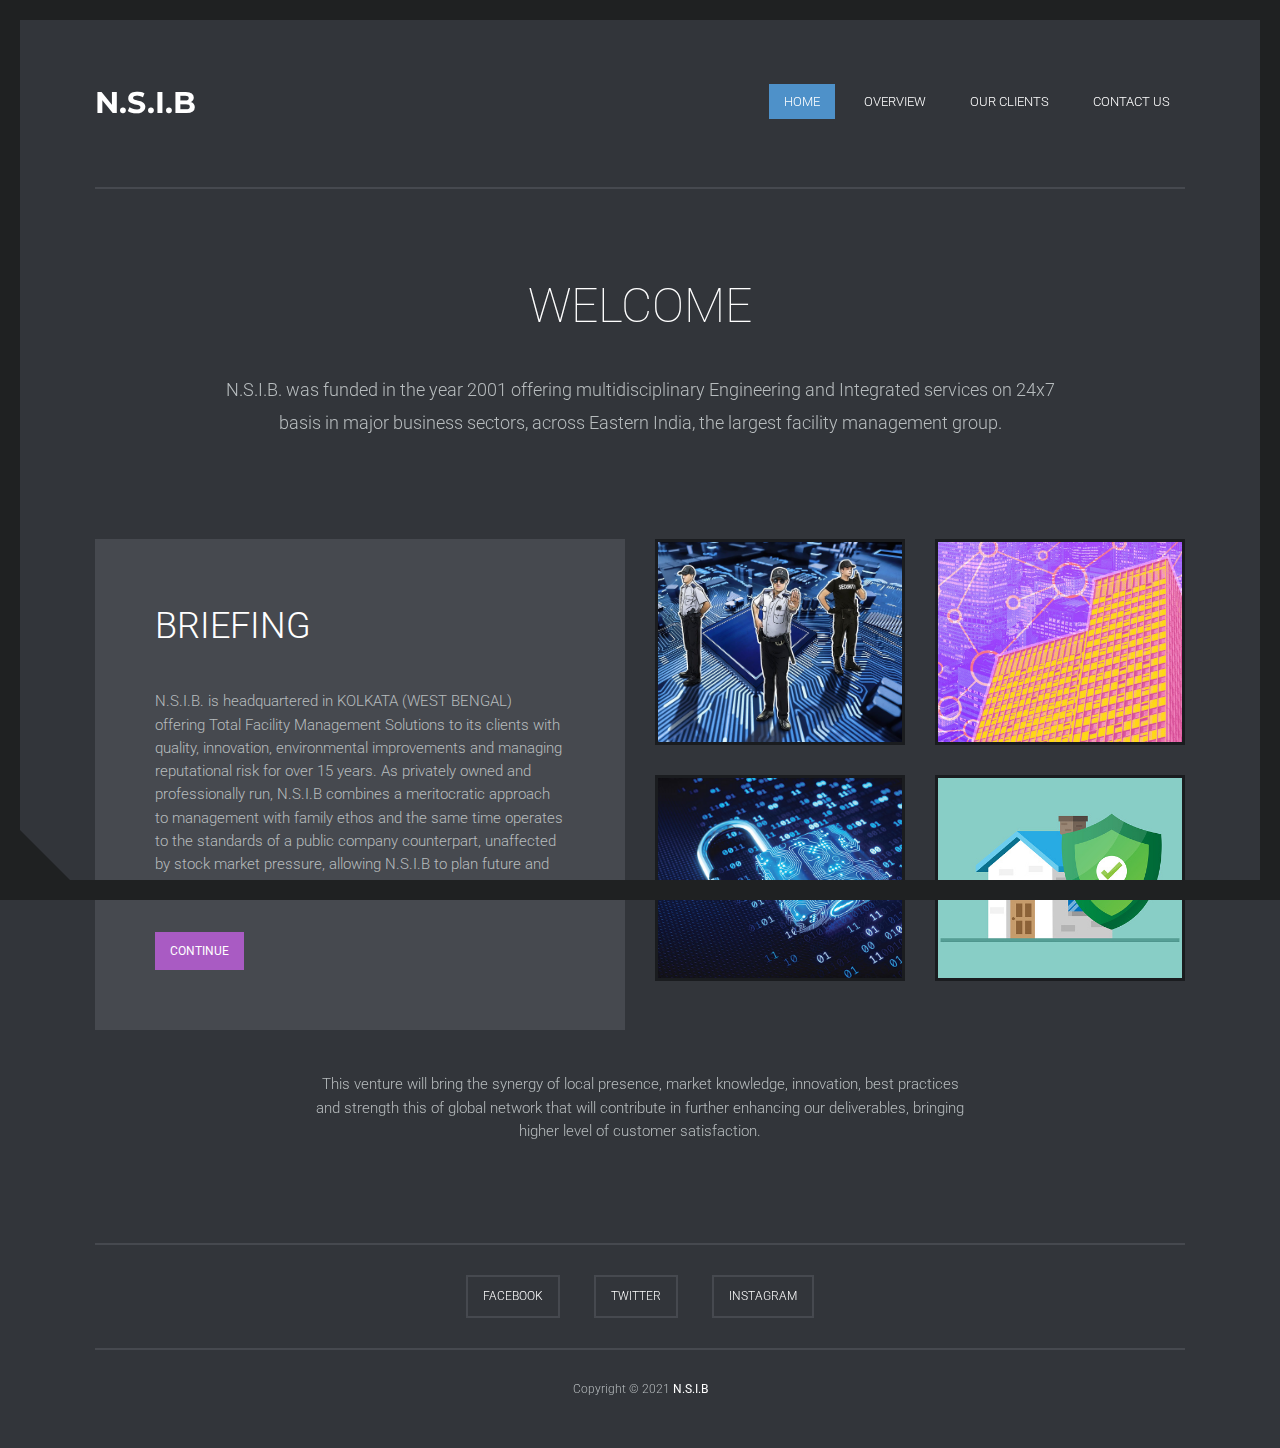
==== commit 64e5917c: "Update index.html" ====
--- a/index.html
+++ b/index.html
@@ -11,7 +11,7 @@
 	<link rel="stylesheet" href="css/typ_style.css">
 </head>
 <body>
-	<header class="site-header container animated fadeInDown">
+	<header id="mynav" class="site-header container animated fadeInDown">
 		<div class="header-wrapper">
 			<div class="row">
 				<div class="col-md-4">
@@ -53,11 +53,11 @@
                     Engineering and Integrated services on 24x7 basis in major 
                     business sectors, across Eastern India, the largest facility 
                     management group.</p>
-				<ul class="list-icons animated fadeInUp">
+			<!--	<ul class="list-icons animated fadeInUp">
 					<li><i class="icon-trophy"></i></li>
 					<li><i class="icon-badge"></i></li>
 					<li><i class="icon-magic-wand"></i></li>
-					<li><i class="icon-screen-desktop"></i></li>
+					<li><i class="icon-screen-desktop"></i></li>-->
 				</ul>
 			</div>
 			<div class="home-Clients">
@@ -131,7 +131,7 @@
 				<div class="row">
 					<div >
 						<div class="inner-story animated fadeInRight text-left">
-							<h2>Total Facilities Management</h2>
+							<h4>Total Facilities Management</h4>
 							<p>We combine global best practices to local expertise in delivering 
 								value added services across sectors. Our Flagship Division has been 
 								catering to complete Engineering Services in Hotels, Malls, 
@@ -207,8 +207,8 @@
 
 		<div id="menu-3" class="content project-section container">
 			<div class="Clients-header">
-				<h2 class="animated fadeInRight">Our Clients</h2>
-				<p class="animated fadeInLeft">-------------------------------------------------------------</p>
+				<h2 class="animated fadeInRight" style="border-bottom:1px solid #555">Our Clients</h2>
+				<p class="animated fadeInLeft"></p>
 			</div>
 			<div class="Clients-holder">
 				<div class="row">
@@ -417,8 +417,8 @@
 	<span class="border-left"></span>
 	<span class="border-right"></span>
 	<span class="border-bottom"></span>
-	<span class="shape-1"></span>
-	<span class="shape-2"></span>
+<!----	<span class="shape-1"></span>-->
+	<span class="shape-2"></span> 
 
 	<script src="js/jquery.min.js"></script>
 	<script src="js/typ_custom.js"></script>
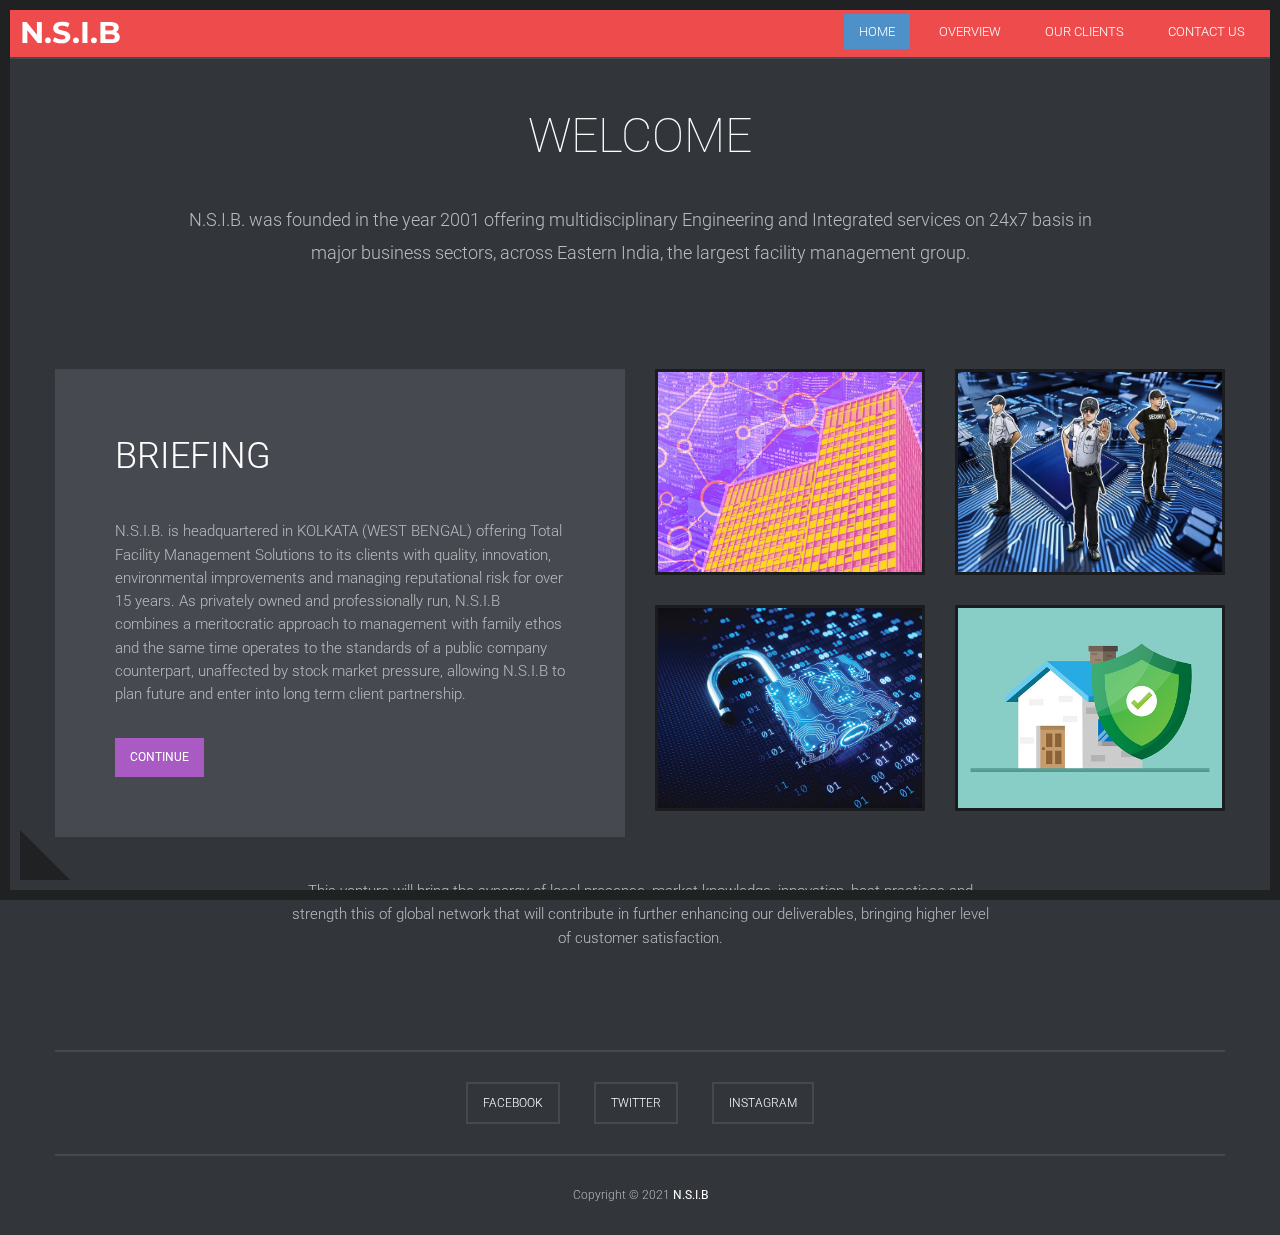
==== commit b706e7ec: "Update index.html" ====
--- a/index.html
+++ b/index.html
@@ -49,7 +49,7 @@
 		<div id="menu-1" class="homepage home-section container">
 			<div class="home-intro text-center">
 				<h2 class="welcome-title animated fadeInLeft">WELCOME</h2>
-				<p class="animated fadeInRight">N.S.I.B. was funded in the year 2001 offering multidisciplinary 
+				<p class="animated fadeInRight">N.S.I.B. was founded in the year 2001 offering multidisciplinary 
                     Engineering and Integrated services on 24x7 basis in major 
                     business sectors, across Eastern India, the largest facility 
                     management group.</p>
@@ -82,7 +82,7 @@
 						<div class="row">
 							<div class="col-md-6 col-sm-6">
 								<div class="project-item one animated fadeInRight">
-									<img class="brief-items-img" src="img/h-one.jpg" alt="">
+									<img class="brief-items-img" src="img/h-two.jpg" alt="">
 									<div class="overlay">
 										<h4><a class="omission" href="#">Our Mission</a></h4>
 									</div>
@@ -90,7 +90,7 @@
 							</div>
 							<div class="col-md-6 col-sm-6">
 								<div class="project-item two animated fadeInRight">
-									<img class="brief-items-img"  src="img/h-two.jpg" alt="">
+									<img class="brief-items-img"  src="img/h-one.jpg" alt="">
 									<div class="overlay">
 										<h4><a class="oaim" href="#">Our Aim</a></h4>
 									</div>
@@ -309,7 +309,7 @@
 									<textarea name="message" id="message" cols="30" rows="10" placeholder="Describe your Project"></textarea>
 								</fieldset>
 								<fieldset class="col-md-12">
-									<a href="#" class="message-button">Submit Message</a>
+									<a href="#" class="message-button">Send Message</a>
 								</fieldset>
 							</div>
 						</div>
--- a/css/typ_style.css
+++ b/css/typ_style.css
@@ -12,11 +12,7 @@
     transform: translateY(-50%);
 }
 
-.header-wrapper:after {
-    content: "";
-    display: table;
-    clear: both;
-}
+
 
 .blue {
 	color: #3CF;
@@ -38,7 +34,9 @@
 article,aside,details,figcaption,figure,footer,header,hgroup,menu,nav,section {
     display: block;
 }
-
+html,body{
+    overscroll-behavior-x: none;
+}
 body {
     line-height: 1;
 }
@@ -70,22 +68,29 @@
 }
 
 .site-header {
-    margin-bottom: 80px;
+    margin-bottom: 40px;
+    position: relative;
+    width: 100%;
+   z-index: 1;
 }
 
 .header-wrapper {
     border-bottom: 2px solid #46494f;
-    padding: 60px 0;
+    padding-top: 10px;
+    padding-left: 20px;
+    padding-right:20px;
     position: relative;
+    background-color:#ee4c4c;
+    
 }
 
 a.toggle-nav {
     position: absolute;
     top: 0;
     right: 0;
-    margin: 60px 0;
-    width: 46px;
-    height: 46px;
+    margin: 10px;
+    width: 40px;
+    height: 40px;
     background: #4e91c9;
     text-align: center;
     line-height: 46px;
@@ -114,7 +119,7 @@
 
 @media screen and (max-width: 992px) {
     nav.main-navigation {
-        margin-top: 20px;
+        margin-top: 0px;
         text-align: left;
     }
 }
@@ -127,15 +132,15 @@
 
 @media screen and (min-width: 993px) {
     .container {
-        padding-right: 40px;
-        padding-left: 40px;
+        padding-right: 0px;
+        padding-left: 0px;
     }
 }
 
 @media screen and (max-width: 1040px) {
     .container {
-        padding-right: 40px;
-        padding-left: 40px;
+        padding-right: 0px;
+        padding-left: 0px;
     }
 }
 
@@ -333,7 +338,7 @@
 }
 
 .our-story {
-    padding: 0 50px;
+    padding: 0 10px;
     margin-top: 30px;
     position: relative;
     overflow: hidden;
@@ -906,7 +911,7 @@
     font-size: 15px;
     font-weight: 300;
     color: #b7bcbe;
-    padding: 20px;
+    padding: 0px;
     font-family: "Roboto",sans-serif;
     line-height: 1.55;
     text-rendering: optimizeLegibility;
@@ -970,28 +975,32 @@
     top: 0;
     left: 0;
     width: 100%;
-    height: 20px;
+    height: 10px;
+    z-index: 2;
 }
 
 .border-left {
     top: 0;
     left: 0;
-    width: 20px;
+    width: 10px;
     height: 100%;
+    z-index: 2;
 }
 
 .border-bottom {
     bottom: 0;
     left: 0;
     width: 100%;
-    height: 20px;
+    height: 10px;
+    z-index: 2;
 }
 
 .border-right {
     top: 0;
     right: 0;
-    width: 20px;
+    width: 10px;
     height: 100%;
+    z-index: 2;
 }
 
 .shape-1 {
@@ -1047,4 +1056,5 @@
 
 a:active,a:focus{
     color:white;
-}+}
+
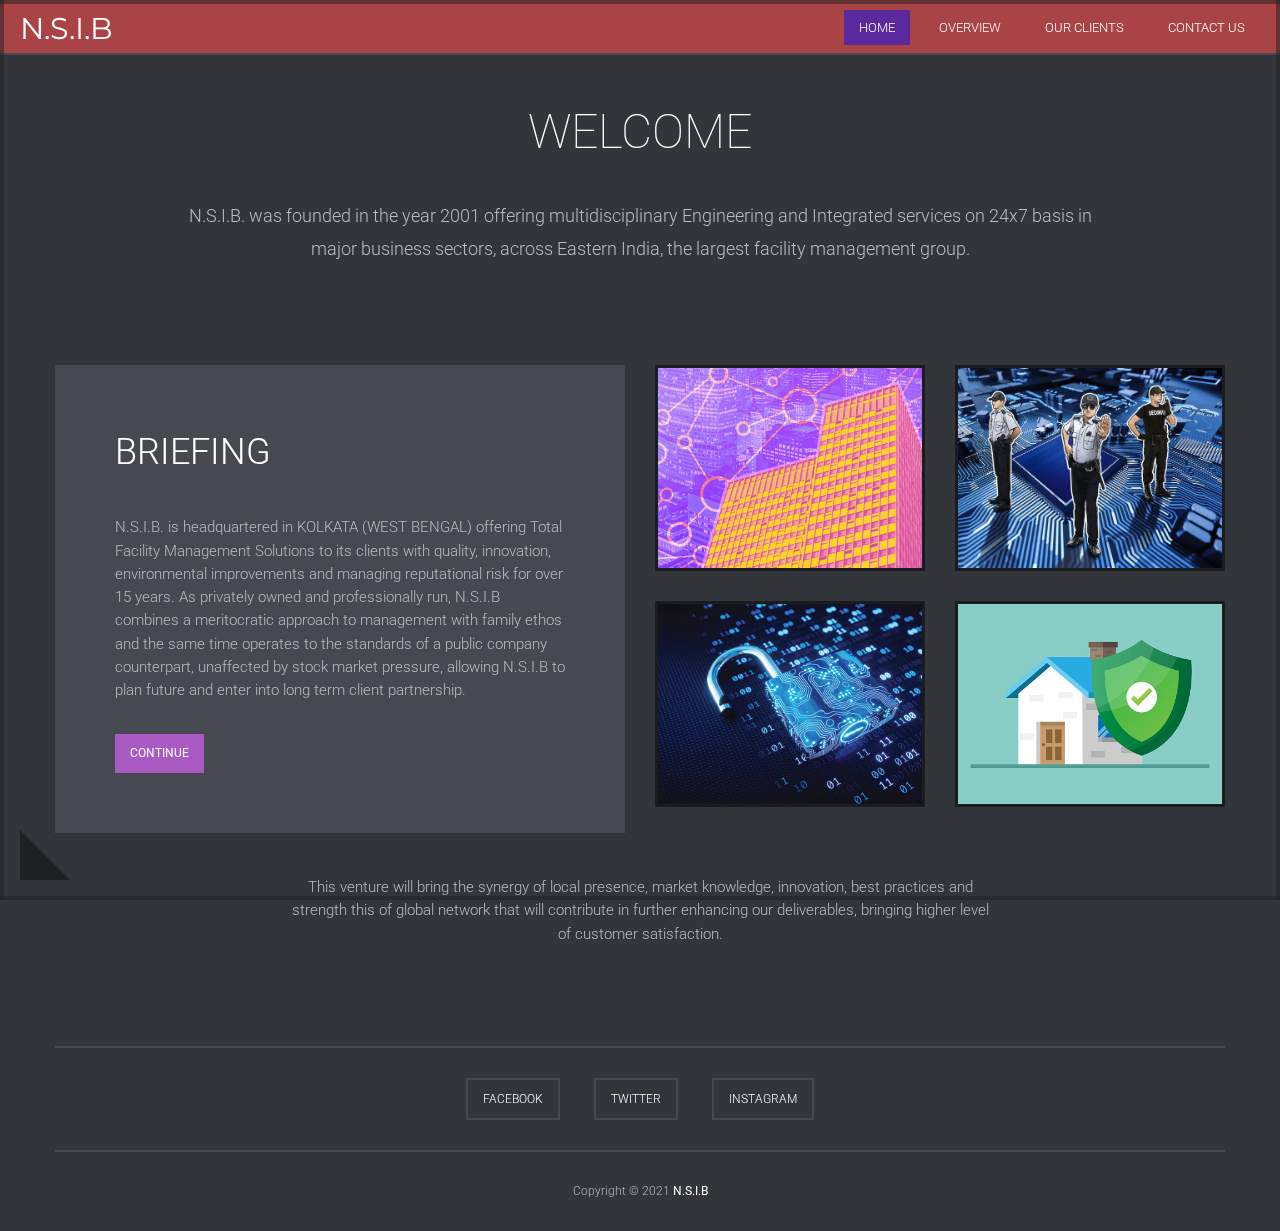
==== commit 154a64d9: "Update index.html" ====
--- a/index.html
+++ b/index.html
@@ -16,7 +16,7 @@
 			<div class="row">
 				<div class="col-md-4">
 					<div class="site-branding">
-						<a href="#"><h1>N.S.I.B</h1></a>
+						<a href="index.html"><h1>N.S.I.B</h1></a>
 					</div>
 				</div>
 				<a href="#" class="toggle-nav hidden-md hidden-lg">
@@ -25,18 +25,18 @@
 				<div class="col-md-8">
 					<nav id="nav" class="main-navigation hidden-xs hidden-sm">
 						<ul class="main-menu">
-							<li><a class="show-1 active homebutton" href="#">Home</a></li>
-							<li><a class="show-2 aboutbutton" href="#">Overview</a></li>
-							<li><a class="show-3 clientbtn" href="#">Our Clients</a></li>
-							<li><a class="show-4 contactbutton" href="#">Contact Us</a></li>
+                            <li><a class="show-1 active homebutton" href="index.html">Home</a></li>
+							<li><a class="show-2 aboutbutton" href="company-overview/index.html">Overview</a></li>
+							<li><a class="show-3 clientbtn" href="our-clients/index.html">Our Clients</a></li>
+							<li><a class="show-4 contactbutton" href="contact/index.html">Contact Us</a></li>
 						</ul>
 					</nav>
-					<nav class="main-navigation menu-responsive hidden-md hidden-lg">
+			    	<nav class="main-navigation menu-responsive hidden-md hidden-lg">
 						<ul class="main-menu">
-							<li><a class="show-1 active homebutton" href="#">Home</a></li>
-							<li><a class="show-2 aboutbutton" href="#">Overview</a></li>
-							<li><a class="show-3 clientbtn" href="#">Our Clients</a></li>
-							<li><a class="show-4 contactbutton" href="#">Contact Us</a></li>
+							<li><a class="show-1 active homebutton" href="index.html">Home</a></li>
+							<li><a class="show-2 aboutbutton" href="company-overview/index.html">Overview</a></li>
+							<li><a class="show-3 clientbtn" href="our-clients/index.html">Our Clients</a></li>
+							<li><a class="show-4 contactbutton" href="contact/index.html">Contact Us</a></li>
 						</ul>
 					</nav>
 				</div>
--- a/css/typ_style.css
+++ b/css/typ_style.css
@@ -76,11 +76,11 @@
 
 .header-wrapper {
     border-bottom: 2px solid #46494f;
-    padding-top: 10px;
+    padding-top: 6px;
     padding-left: 20px;
     padding-right:20px;
     position: relative;
-    background-color:#ee4c4c;
+    background-color:#ee4c4ca2;
     
 }
 
@@ -91,7 +91,7 @@
     margin: 10px;
     width: 40px;
     height: 40px;
-    background: #4e91c9;
+    background: #2417df94;
     text-align: center;
     line-height: 46px;
 }
@@ -107,7 +107,7 @@
 .site-branding h1 {
     font-family: 'Montserrat', sans-serif;
     font-size: 30px;
-    font-weight: 700;
+    font-weight: 400;
     color: #fff;
     text-transform: uppercase;
 }
@@ -156,7 +156,7 @@
 }
 
 ul.main-menu li a.active {
-    background: #4e91c9;
+    background: #2417df94;
     color: #fff;
 }
 
@@ -968,21 +968,21 @@
 
 span[class*="border-"] {
     position: fixed;
-    background: #1f2122;
+    background: #1f212283;
 }
 
 .border-top {
     top: 0;
     left: 0;
     width: 100%;
-    height: 10px;
+    height: 4px;
     z-index: 2;
 }
 
 .border-left {
     top: 0;
     left: 0;
-    width: 10px;
+    width: 4px;
     height: 100%;
     z-index: 2;
 }
@@ -991,14 +991,14 @@
     bottom: 0;
     left: 0;
     width: 100%;
-    height: 10px;
+    height: 4px;
     z-index: 2;
 }
 
 .border-right {
     top: 0;
     right: 0;
-    width: 10px;
+    width: 4px;
     height: 100%;
     z-index: 2;
 }
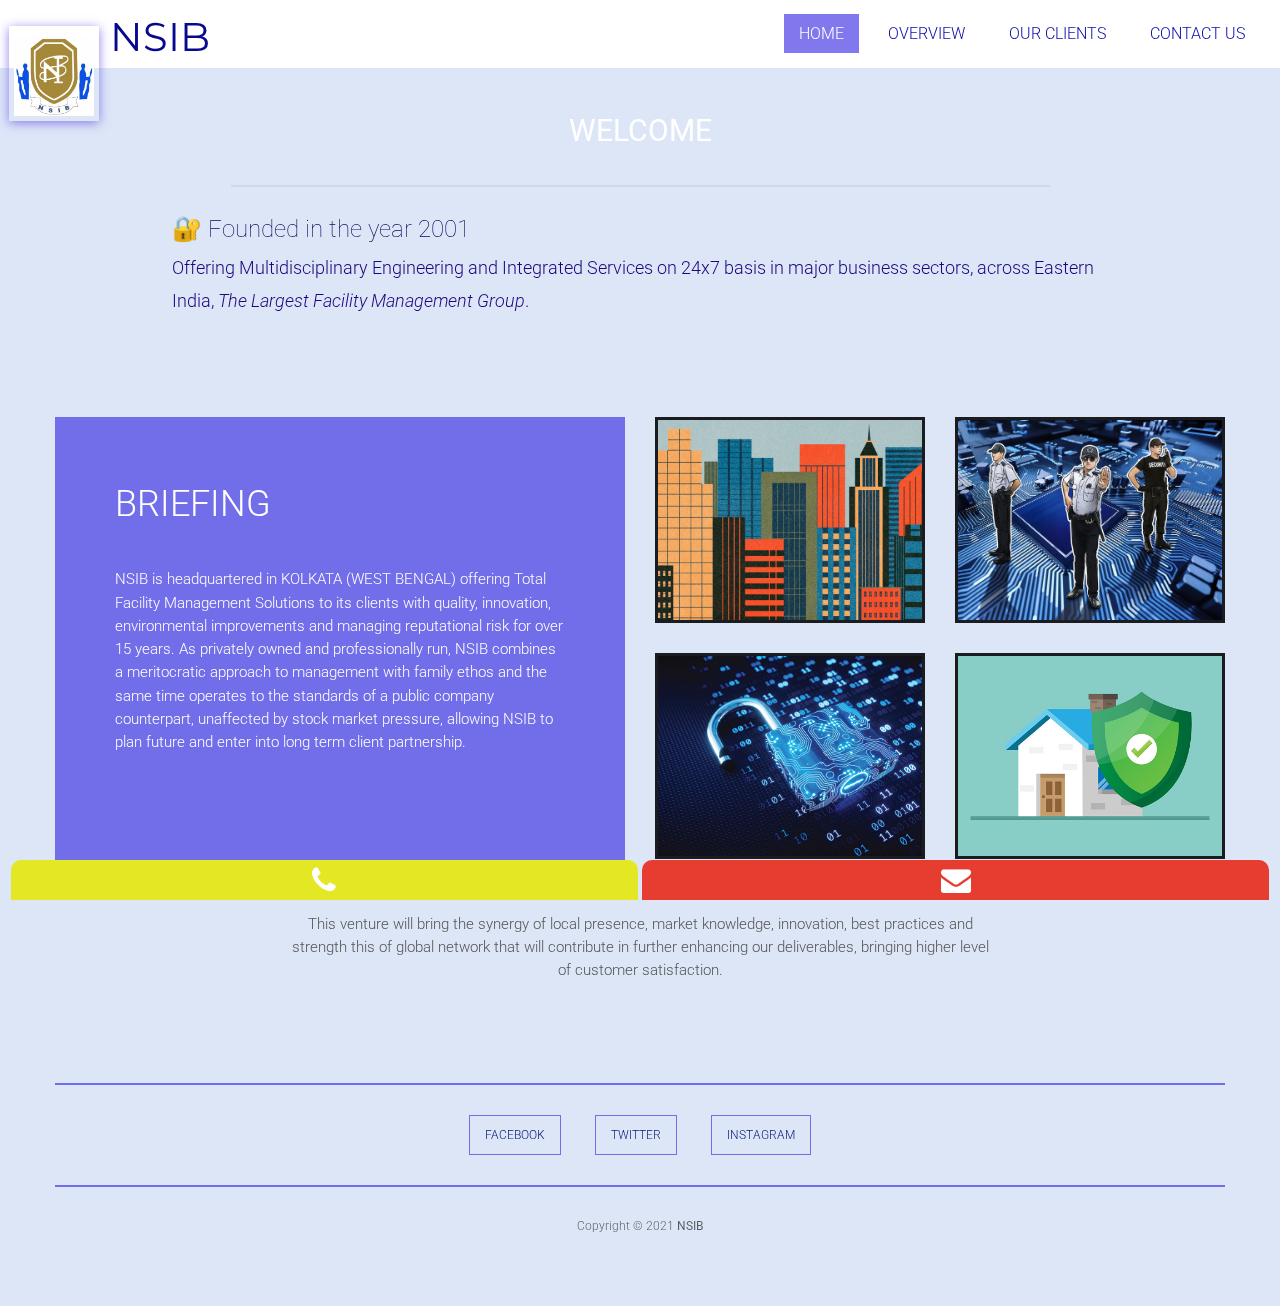
==== commit 0a293877: "Update index.html" ====
--- a/index.html
+++ b/index.html
@@ -3,7 +3,8 @@
 <head>
 	<meta charset="utf-8">
 	<meta name="viewport" content="width=device-width, initial-scale=1, minimal-ui">
-	<title>N.S.I.B</title>
+	<title>NSIB- Home</title>
+	<link rel="icon" href="img/nsiblogo.jpg" type="image/jpg" sizes="16x16">
 	<link rel="stylesheet" href="css/bootstrap.min.css">
 	<link rel="stylesheet" href="css/font-awesome.min.css">
 	<link rel="stylesheet" href="css/simple-line-icons.css">
@@ -16,7 +17,8 @@
 			<div class="row">
 				<div class="col-md-4">
 					<div class="site-branding">
-						<a href="index.html"><h1>N.S.I.B</h1></a>
+						<img src="img/nsiblogo.jpg" class="nsiblogo">
+						<a href="index.html"><h1>NSIB</h1></a>
 					</div>
 				</div>
 				<a href="#" class="toggle-nav hidden-md hidden-lg">
@@ -48,11 +50,11 @@
 	<div id="menu-container">
 		<div id="menu-1" class="homepage home-section container">
 			<div class="home-intro text-center">
-				<h2 class="welcome-title animated fadeInLeft">WELCOME</h2>
-				<p class="animated fadeInRight">N.S.I.B. was founded in the year 2001 offering multidisciplinary 
-                    Engineering and Integrated services on 24x7 basis in major 
-                    business sectors, across Eastern India, the largest facility 
-                    management group.</p>
+				<h2 class="welcome-title animated fadeInLeft">WELCOME</h2><hr style="width:70%;border-width: 2px;border-color: #b5b5da54;">
+				<p class="animated fadeInRight"><span style="font-size: 24px;color:#0f065f;font-weight:100;">🔐 Founded in the year 2001</span><br>Offering Multidisciplinary 
+                    Engineering and Integrated Services on 24x7 basis in major 
+                    business sectors, across Eastern India, <span style="font-style: italic;text-transform: capitalize;">the largest facility 
+                    management group</span>.</p>
 			<!--	<ul class="list-icons animated fadeInUp">
 					<li><i class="icon-trophy"></i></li>
 					<li><i class="icon-badge"></i></li>
@@ -65,17 +67,17 @@
 					<div class="col-md-6 col-sm-12">
 						<div class="project-title animated fadeInUp">
 							<h2>Briefing</h2>
-							<p>N.S.I.B. is 
+							<p>NSIB is 
                                 headquartered in KOLKATA (WEST BENGAL) offering Total Facility 
                                 Management Solutions to its clients with quality, innovation, 
                                 environmental improvements and managing reputational risk for 
-                                over 15 years. As privately owned and professionally run, N.S.I.B 
+                                over 15 years. As privately owned and professionally run, NSIB 
                                 combines a meritocratic approach to management with family 
                                 ethos and the same time operates to the standards of a public 
                                 company counterpart, unaffected by stock market pressure, 
-                                allowing N.S.I.B to plan future and enter into long term client 
+                                allowing NSIB to plan future and enter into long term client 
                                 partnership.</p>
-							<a href="#" class="pink-button">Continue</a>
+							<!--<a href="#" class="pink-button">Continue</a>--><br>
 						</div>
 					</div>
 					<div class="project-home-holder col-md-6 col-sm-12">
@@ -115,7 +117,7 @@
 						</div>
 					</div>
 				</div>
-               <div align="center"><br><div class=" animated fadeInUp" style="width:60%;" align="center"><p>This venture will bring the synergy of local presence, market 
+               <div align="center"><br><div class=" animated fadeInUp" style="width:60%;color: #555;" align="center"><p>This venture will bring the synergy of local presence, market 
                     knowledge, innovation, best practices and strength this of global 
                     network that will contribute in further enhancing our deliverables, 
                     bringing higher level of customer satisfaction. </p></div></div>
@@ -129,7 +131,7 @@
 			<div class="our-story">
 				<div class="story-bg animated fadeIn"></div>
 				<div class="row">
-					<div >
+					<div>
 						<div class="inner-story animated fadeInRight text-left">
 							<h4>Total Facilities Management</h4>
 							<p>We combine global best practices to local expertise in delivering 
@@ -153,7 +155,7 @@
 						</div>
 					</div>
 				</div>
-			</div>
+			</div><br><br>
 			<div class="our-offers">
 				<div class="offer-bg animated fadeIn"></div>
 				<div class="offer-header">
@@ -179,8 +181,6 @@
 										System, Fire Fighting & Detection System, Plumbing & Sanitation, 
 										Elevators & Escalators, Building Management & Automation System, 
 										Energy Management, Water & Sewerage Management System. </p>
-									<span class="offer-left"><i></i></span>
-									<span class="offer-right"><i></i></span>
 								</div>
 							</div>
 						</div>
@@ -191,12 +191,10 @@
 								</figure>
 								<div class="offer-content text-center">
 									<h4>Environment & Compliance Services</h4>
-									<p>W a s t e M a n a g e m e n t , 
+									<p>Waste Management , 
 										Recycling Services, Sustainability Management, Confidential Waste, 
 										Pest Control PAT Testing, Fixed Wire Testing, Workplace Compliance, 
 										Health and Safety Services.</p>
-									<span class="offer-left"><i></i></span>
-									<span class="offer-right"><i></i></span>
 								</div>
 							</div>
 						</div>
@@ -207,7 +205,7 @@
 
 		<div id="menu-3" class="content project-section container">
 			<div class="Clients-header">
-				<h2 class="animated fadeInRight" style="border-bottom:1px solid #555">Our Clients</h2>
+				<h2 class="animated fadeInRight" >Our Clients</h2><hr style="width:70%;border-width: 2px;border-color: #b5b5da54;">
 				<p class="animated fadeInLeft"></p>
 			</div>
 			<div class="Clients-holder">
@@ -277,6 +275,7 @@
 		<div id="menu-4" class="content contact-section container">
 			<div class="contact-header text-center">
 				<h2 class="animated fadeInLeft">Get in Touch</h2>
+				<hr style="width:70%;border-width: 2px;border-color: #b5b5da54;">
 				<p class="animated fadeInRight">Feel free to talk to us about anything.</p>
 				<ul class="contact-social animated fadeInUp">
 					<li><a href="#"><i class="fa fa-twitter"></i></a></li>
@@ -288,10 +287,11 @@
 			<div class="contact-holder">
 				<div class="row">
 					<div class="col-md-6 col-sm-12">
-			            <div class="googlemap-wrapper animated fadeInLeft">
-                            <div id="map_canvas" class="map-canvas"></div>
+			           <!-- <div class="googlemap-wrapper animated fadeInLeft">
+                            <div id="map_canvas" class="map-canvas"></div>-->
+							<img src="img/1.jpg">
                         </div>
-					</div>
+					
 					<div class="col-md-6 col-sm-12">
 						<div class="contact-form animated fadeInUp">
 							<h4>Send us a Message</h4>
@@ -320,6 +320,7 @@
 
 <!------------------------------------------------------------------->
 <div id="iteam-menu" class="content our-sec container">
+	<div id="gobackhome" class="animated fadeIn"><i class="fa fa-home"></i></div>
 	<div id="sec-one" class="our-story">
 		<div class="story-bg-1 animated fadeIn"></div>
 		<div class="row">
@@ -328,7 +329,7 @@
 					<h2>OUR MISSION</h2>
 					<p>We aim to be recognized as the preferred supplier within its 
 						chosen market whilst remaining private and profitable. We are 
-						committed to Health & Safety, Sustainability and to making N.S.I.B 
+						committed to Health & Safety, Sustainability and to making NSIB 
 						a great place to work.</p>
 				</div>
 			</div>
@@ -386,13 +387,7 @@
 		</div>
 	</div>
 </div>
-
-
-<!----------------------------------------------------------------------------------->
-
-
-
-	</div>
+</div>
 
 	<footer class="site-footer container text-center">
 		<div class="row">
@@ -408,17 +403,15 @@
 		</div>
 		<div class="row">
 			<div class="col-md-12 copyright">
-				<p>Copyright &copy; 2021 <a href="#" style="font-weight:400;">N.S.I.B</a></p>
+				<p>Copyright &copy; 2021 <a href="#" style="font-weight:400;color:#161616a8">NSIB</a></p>
 			</div>
 		</div>
 	</footer>
-	
-	<span class="border-top"></span>
-	<span class="border-left"></span>
-	<span class="border-right"></span>
-	<span class="border-bottom"></span>
-<!----	<span class="shape-1"></span>-->
-	<span class="shape-2"></span> 
+
+	<div id="confooter" align="center">
+		<a href="tel:9593226819"><div class="confoot concall"><i class="fa fa-phone"></i></div></a>
+		<a href="mailto:support@nsib.in"><div class="confoot conmail"><i class="fa fa-envelope"></i></div></a>
+	</div>
 
 	<script src="js/jquery.min.js"></script>
 	<script src="js/typ_custom.js"></script>
--- a/css/typ_style.css
+++ b/css/typ_style.css
@@ -75,12 +75,12 @@
 }
 
 .header-wrapper {
-    border-bottom: 2px solid #46494f;
+    border-bottom: 0px solid #46494f;
     padding-top: 6px;
     padding-left: 20px;
     padding-right:20px;
     position: relative;
-    background-color:#ee4c4ca2;
+    background-color:#ffffff;
     
 }
 
@@ -89,6 +89,7 @@
     top: 0;
     right: 0;
     margin: 10px;
+    margin-top: 14px;
     width: 40px;
     height: 40px;
     background: #2417df94;
@@ -101,25 +102,27 @@
 }
 
 a.toggle-nav:hover {
-    color: #fff;
+    color: #07098d;
 }
 
 .site-branding h1 {
+    margin-left:90px;
     font-family: 'Montserrat', sans-serif;
-    font-size: 30px;
+    font-size: 40px;
     font-weight: 400;
-    color: #fff;
+    color: #07098d;
     text-transform: uppercase;
+    display: inline-block;
 }
 
 nav.main-navigation {
     text-align: right;
-    margin-top: 10px;
+    margin-top: 16px;
 }
 
 @media screen and (max-width: 992px) {
     nav.main-navigation {
-        margin-top: 0px;
+        margin-top: 6px;
         text-align: left;
     }
 }
@@ -129,7 +132,18 @@
         display: none;
     }
 }
-
+.menu-responsive {
+   top:2px;
+   right:0px;
+   position: absolute;
+   background: #000000;
+   padding:0px;
+   padding-right:0px;
+}
+.menu-responsive .main-menu li a {
+ 
+    color: #afb0fd;
+ }
 @media screen and (min-width: 993px) {
     .container {
         padding-right: 0px;
@@ -150,9 +164,14 @@
 }
 
 ul.main-menu li a {
+    color:#0e0bac;
     padding: 10px 15px;
     text-transform: uppercase;
-    font-size: 13px;
+    font-size: 16px;
+}
+ul.main-menu li a:hover {
+ background: #e7e9e7; 
+ transition: 0.3s;
 }
 
 ul.main-menu li a.active {
@@ -162,7 +181,7 @@
 
 @media screen and (max-width: 992px) {
     ul.main-menu {
-        background: #26282c;
+        background: #2417df94;
         padding: 10px 0;
     }
 
@@ -181,10 +200,14 @@
 
     ul.main-menu li a.active {
         background: inherit;
-        color: #4e91c9;
+        color: #ffffff;
     }
 }
-
+.menu-responsive .main-menu li a:hover {
+ 
+    background: transparent;
+    color:#a1a0a0;
+ }
 .content {
     display: none;
 }
@@ -201,12 +224,14 @@
     -moz-animation-delay: 0.5s;
     -webkit-animation-delay: 0.5s;
     animation-delay: 0.5s;
+    color:#1e067e;
+    text-align: left;
 }
 
 h2.welcome-title {
-    font-weight: 100;
-    color: #fff;
-    font-size: 48px;
+    font-weight: 400;
+    color: #ffffff;
+    font-size: 30px;
     margin-bottom: 30px;
     -moz-animation-delay: 0.1s;
     -webkit-animation-delay: 0.1s;
@@ -253,13 +278,15 @@
 
 .project-title {
     padding: 60px;
-    background: #46494f;
+    background: #2417df94;
     margin-bottom: 20px;
     -moz-animation-delay: 0.5s;
     -webkit-animation-delay: 0.5s;
     animation-delay: 0.5s;
 }
-
+.project-title p{
+    color :#ffffff;
+}
 .project-item {
     margin-bottom: 30px;
     position: relative;
@@ -345,7 +372,7 @@
 }
 
 .story-bg {
-    background: url("../img/story-bg.jpg");
+   /* background: url("../img/story-bg.jpg");*/
     background-repeat: no-repeat;
     background-size: cover;
     position: absolute;
@@ -442,7 +469,7 @@
 }
 
 .offer-bg {
-    background: url("../img/offer-bg.jpg");
+    background-image:linear-gradient(20deg,#d5b14f,white,#d5b14f);
     background-repeat: no-repeat;
     background-size: cover;
     position: absolute;
@@ -537,13 +564,13 @@
     top: 0px;
 }
 
-.offer-1 {
+.offer-1,.offer-2{
     -moz-animation-delay: 2.1s;
     -webkit-animation-delay: 2.1s;
     animation-delay: 2.1s;
 }
 
-.offer-2 {
+.offer-3,.offer-4 {
     -moz-animation-delay: 2.8s;
     -webkit-animation-delay: 2.8s;
     animation-delay: 2.8s;
@@ -800,7 +827,7 @@
 }
 
 .contact-holder {
-    background: #46494f;
+    background: #ffffff;
     margin-bottom: 100px;
 }
 
@@ -837,16 +864,16 @@
 }
 
 .contact-form h4 {
-    color: #fff;
+    color: rgb(29, 14, 109);
     font-size: 24px;
     margin: 30px 0;
 }
 
 .contact-form input,.contact-form textarea {
-    background: #32353a;
+    background: #eaecf0;
     border: 0;
     outline: 0;
-    color: #fff;
+    color: #04146e;
     font-size: 13px;
     height: 44px;
     max-width: 100%;
@@ -871,8 +898,8 @@
 }
 
 .main-footer {
-    border-top: 2px solid #46494f;
-    border-bottom: 2px solid #46494f;
+    border-top: 2px solid #2417df94;
+    border-bottom: 2px solid #2417df94;
     padding: 30px 0 15px 0;
 }
 
@@ -886,8 +913,9 @@
 }
 
 .main-footer .social li a:hover {
-    background: #4e91c9;
-    border-color: #4e91c9;
+    background: #2417df94;
+    border-color: #2417df94;
+    color:white;
 }
 
 .copyright {
@@ -898,6 +926,7 @@
 .copyright p {
     margin-bottom: 10px;
     font-size: 12px;
+    color:#161616a8;
 }
 
 html {
@@ -907,7 +936,7 @@
 }
 
 body {
-    background: #32353a;
+    background: #dde6f7;
     font-size: 15px;
     font-weight: 300;
     color: #b7bcbe;
@@ -975,14 +1004,14 @@
     top: 0;
     left: 0;
     width: 100%;
-    height: 4px;
+    height: 0px;
     z-index: 2;
 }
 
 .border-left {
     top: 0;
     left: 0;
-    width: 4px;
+    width: 0px;
     height: 100%;
     z-index: 2;
 }
@@ -991,14 +1020,14 @@
     bottom: 0;
     left: 0;
     width: 100%;
-    height: 4px;
+    height: 0px;
     z-index: 2;
 }
 
 .border-right {
     top: 0;
     right: 0;
-    width: 4px;
+    width: 0px;
     height: 100%;
     z-index: 2;
 }
@@ -1022,12 +1051,12 @@
 }
 
 .main-button,.main-footer .social li a {
-    color: #fff;
+    color: #071777;
     text-transform: uppercase;
     font-size: 12px;
     padding: 10px 15px;
     display: inline-block;
-    border: 2px solid #46494f;
+    border: 1px solid #2417df94;
 }
 
 .pink-button {
@@ -1058,3 +1087,72 @@
     color:white;
 }
 
+.nsiblogo{
+    width:90px;
+    padding:5px;
+    display: inline-block;
+    padding-top:10px;
+    margin-right:10px;
+    top:20px;
+    left:4px;
+    position: absolute;
+    box-shadow: 0px 2px 10px 0px rgba(123, 104, 233, 0.842);
+}
+
+#confooter{
+    bottom:0px;
+    left:0px;
+    width:100%;
+    position: fixed;
+    background:#4e92c900;
+    height:40px;
+}
+.site-footer{
+    padding-bottom: 40px;
+}
+
+.confoot{
+    padding:6px;
+    width:49%;
+    display: inline-block;
+    height:40px;
+    margin: 0px;
+    cursor:pointer;
+}
+.conmail{
+background: #e73c30;
+border-top-left-radius: 10px;
+border-top-right-radius: 10px;
+}
+.concall{
+    background: #e4e724;
+    border-top-left-radius: 10px;
+    border-top-right-radius: 10px;
+}
+.confoot i {
+    font-size: 30px;
+    color: white;
+}
+.confoot:hover{
+   background: #1f1f1f;
+}
+
+#gobackhome{
+    bottom:70px;
+    right:20px;
+    position: fixed;
+    width:80px;
+    z-index: 10;
+    cursor: pointer;
+    transition: 1s;
+    
+}
+
+#gobackhome i{
+    background-color: #ffffff;
+    color:#411fb9;
+    font-size: 60px;
+    padding:10px;
+    box-shadow: 0px 2px 10px 0px #557ce9;
+    
+}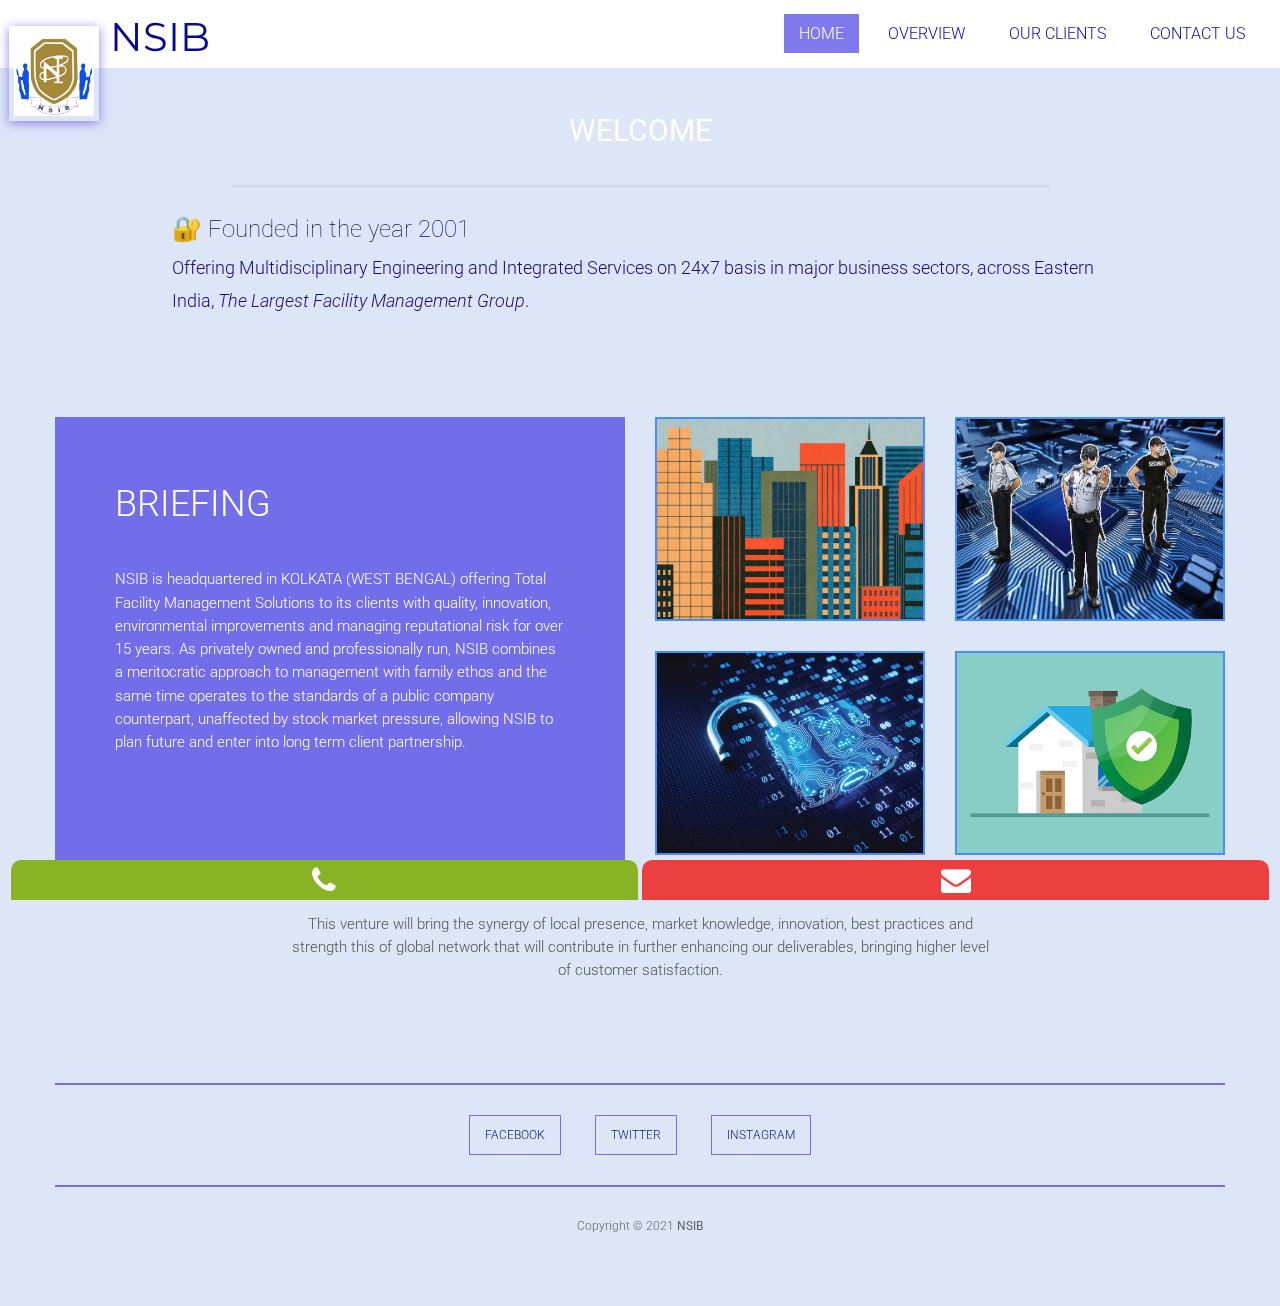
==== commit 082dc341: "Add files via upload" ====
--- a/index.html
+++ b/index.html
@@ -289,7 +289,7 @@
 					<div class="col-md-6 col-sm-12">
 			           <!-- <div class="googlemap-wrapper animated fadeInLeft">
                             <div id="map_canvas" class="map-canvas"></div>-->
-							<img src="img/1.jpg">
+							<img  style="width:100%;" src="img/1.jpg">
                         </div>
 					
 					<div class="col-md-6 col-sm-12">
@@ -409,11 +409,11 @@
 	</footer>
 
 	<div id="confooter" align="center">
-		<a href="tel:9593226819"><div class="confoot concall"><i class="fa fa-phone"></i></div></a>
-		<a href="mailto:support@nsib.in"><div class="confoot conmail"><i class="fa fa-envelope"></i></div></a>
+		<a href="tel:+91704248271"><div class="confoot concall"><i class="fa fa-phone"></i></div></a>
+		<a href="mailto:info@nsib.in"><div class="confoot conmail"><i class="fa fa-envelope"></i></div></a>
 	</div>
 
 	<script src="js/jquery.min.js"></script>
 	<script src="js/typ_custom.js"></script>
 </body>
-</html>
+</html>--- a/css/typ_style.css
+++ b/css/typ_style.css
@@ -291,10 +291,11 @@
     margin-bottom: 30px;
     position: relative;
     overflow: hidden;
-    border: 3px solid #1a1c1f;
+    border: 2px solid #488ef8;
     -moz-backface-visibility: hidden;
     -webkit-backface-visibility: hidden;
     backface-visibility: hidden;
+    background-color: #eeb63d;
 }
 
 .project-item img {
@@ -469,7 +470,7 @@
 }
 
 .offer-bg {
-    background-image:linear-gradient(20deg,#d5b14f,white,#d5b14f);
+    background-image:linear-gradient(20deg,#d5b14f,#e6ba44,#d5b14f);
     background-repeat: no-repeat;
     background-size: cover;
     position: absolute;
@@ -1120,12 +1121,12 @@
     cursor:pointer;
 }
 .conmail{
-background: #e73c30;
+background: #ec4040;
 border-top-left-radius: 10px;
 border-top-right-radius: 10px;
 }
 .concall{
-    background: #e4e724;
+    background: #88b325;
     border-top-left-radius: 10px;
     border-top-right-radius: 10px;
 }
@@ -1155,4 +1156,120 @@
     padding:10px;
     box-shadow: 0px 2px 10px 0px #557ce9;
     
-}+}
+
+.trainingnb{
+    padding:20px;
+    color:#ffffff;
+    background-color: #b415ac;
+    font-size:20px;
+    box-shadow:0px 4px 10px 0px #2a94eb;
+}
+.trngimg{
+    width:100%;
+}
+.benefitsnb{
+    max-width:600px;
+    padding:20px;
+    color:#ffffff;
+    background-color: #5661ff;
+    font-size:20px;
+    box-shadow:0px 4px 10px 0px #2a94eb;
+    text-align: left;
+}
+.oc-clients{
+    top:0px;
+    left:0px;
+    width:100%;
+    height:100%;
+    position: fixed;
+    background-color: #a0a0a0b0;
+    padding-top:100px;
+    display:none;
+}
+
+.oc-climg{
+    background-color: white;
+    width:100%;
+    max-width:160px;
+    height:120px;
+    display: inline-block;
+    margin: 10px;
+}
+
+#oc-clind,
+#oc-clei,
+#oc-clre,
+#oc-clbo,
+#oc-clrc,
+#oc-clco{
+display:none;
+max-width:600px;
+max-height:400px;
+overflow-y: auto;
+}
+
+.oc-conimg{
+    display: none;
+}
+
+.project-item svg{
+    padding:6px;
+    color:#06459e;
+}
+
+.oc-iconp{
+    float:center;
+    color:black;
+    font-size: 20px;
+}
+
+#listbtn{
+    top:80px;
+    right:20px;
+    position: fixed;
+    z-index:10;
+}
+
+#listbtn button{
+    
+    padding:6px 14px;
+    font-size: 16px;
+    font-weight: 200;
+}
+
+#clientlist{
+    top:0px;
+    left:0px;
+    position: fixed;
+    width: 100%;
+    height: 100%;
+    z-index: 100;
+    background-color: #a1a0a0b9;
+    display: none;
+}
+
+#clientlist table{
+    width:100%;
+    max-width:800px;
+    background-color: #ffffff;
+
+}
+#clientlist th{
+    border:1px solid #c0c2c2;
+    text-align: left;
+    padding:8px;
+    color:#0c58e7;
+    font-size: 16px;
+    font-weight: 600;
+}
+#clientlist td{
+    border:1px solid #c0c2c2;
+    text-align: left;
+    padding:10px;
+    color:#000000;
+    font-size: 16px;
+}
+tr:nth-child(even){
+    background-color: #eeecec;
+}
